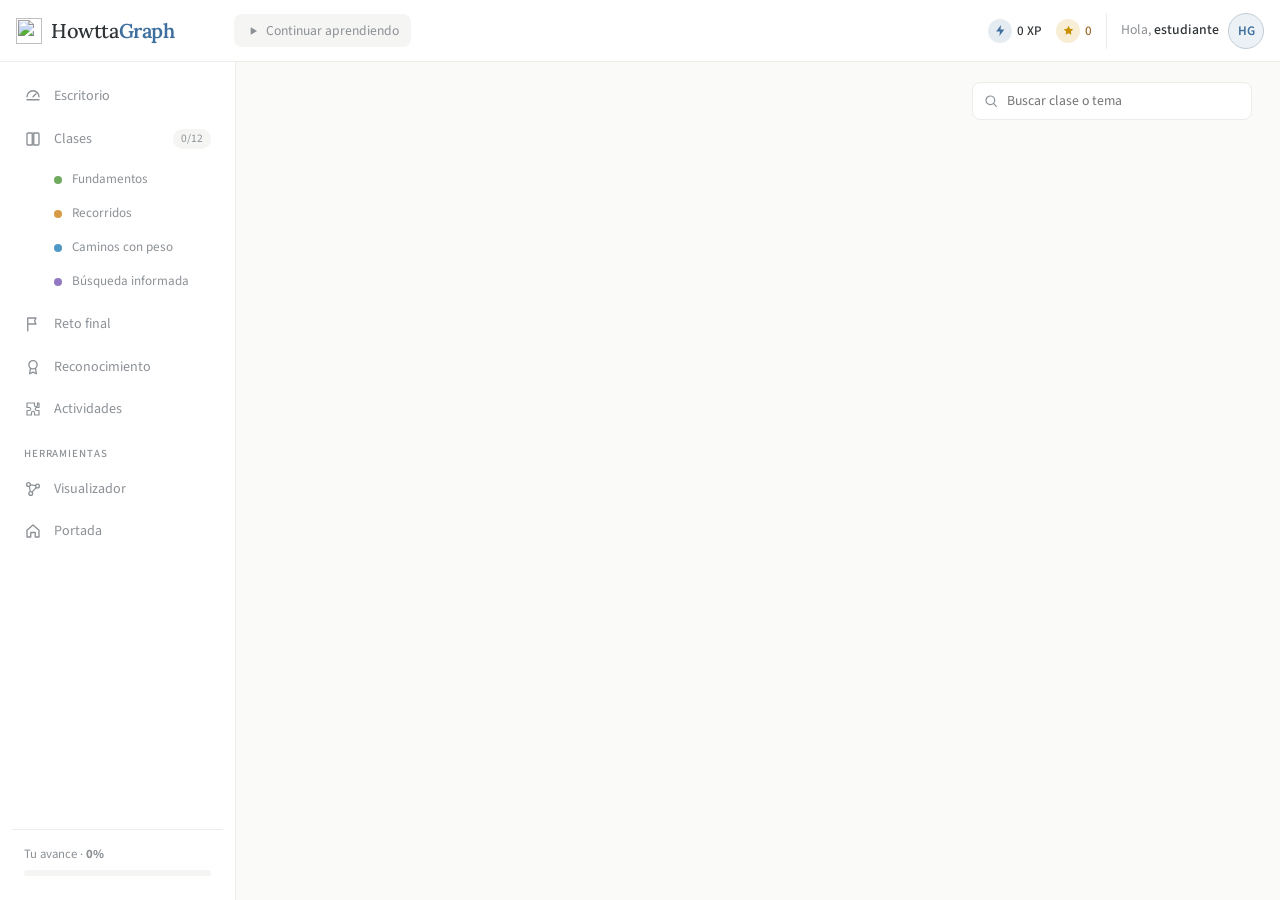
==== aprender.html @ ceb48042 "Estructura base de aprendizaje" ====
<!doctype html>
<html lang="es">
<head>
<meta charset="utf-8">
<script src="splash.js"></script>
<link rel="icon" href="logo-claro.svg" type="image/svg+xml">
<meta name="viewport" content="width=device-width, initial-scale=1, viewport-fit=cover">
<title>Aprender · HowttaGraph</title>
<meta name="description" content="Ruta de aprendizaje de HowttaGraph: 12 clases en 4 niveles, de qué es un grafo hasta A*, con preguntas en cada clase.">
<link rel="preconnect" href="https://fonts.googleapis.com">
<link rel="preconnect" href="https://fonts.gstatic.com" crossorigin>
<link rel="stylesheet" href="https://fonts.googleapis.com/css2?family=Lora:wght@400;500;600&family=Source+Sans+3:wght@300;400;600&family=JetBrains+Mono:wght@400;600&display=swap">
<link rel="stylesheet" href="css/base.css">
<link rel="stylesheet" href="css/aprender.css">
</head>
<body>
<div class="app">
  <!-- barra superior -->
  <header class="appbar">
    <button class="nav-toggle" id="navToggle" type="button" aria-label="Abrir menú" aria-controls="sidebar" aria-expanded="false"><svg viewBox="0 0 24 24"><path d="M4 7h16M4 12h16M4 17h16" fill="none" stroke="currentColor" stroke-width="2" stroke-linecap="round"/></svg></button>
    <a class="brand" href="index.html"><img class="brand-logo" src="logo-claro.svg" alt="" aria-hidden="true"><span>Howtta<b>Graph</b></span></a>
    <a class="quick" id="quick" href="aprender.html#ruta"><svg viewBox="0 0 24 24"><path d="M8 5.5v13l11-6.5z" fill="currentColor"/></svg><span>Continuar aprendiendo</span></a>
    <div class="appbar-right">
      <span class="hud-pill xp" title="Experiencia"><i><svg viewBox="0 0 24 24"><path d="M13 2L4 14h7l-1 8 9-12h-7z" fill="currentColor"/></svg></i><span id="shXp">0 XP</span></span>
      <span class="hud-pill st" title="Estrellas"><i><svg viewBox="0 0 24 24"><path d="M12 3.2l2.7 5.6 6.1.8-4.5 4.2 1.1 6.1L12 17l-5.4 2.9 1.1-6.1-4.5-4.2 6.1-.8z" fill="currentColor"/></svg></i><span id="shStars">0</span></span>
      <a class="user" href="aprender.html#perfil" title="Mi perfil"><span class="user-name">Hola, <b id="shName">estudiante</b></span><span class="avatar" id="shAvatar" aria-hidden="true">HG</span></a>
    </div>
  </header>

  <!-- menú lateral -->
  <nav class="sidebar" id="sidebar" aria-label="Menú principal">
    <a class="nav-item" href="aprender.html#ruta" data-nav="ruta"><svg viewBox="0 0 24 24"><path d="M4 13a8 8 0 1 1 16 0" fill="none" stroke="currentColor" stroke-width="1.8" stroke-linecap="round"/><path d="M12 13l4-4" stroke="currentColor" stroke-width="1.8" stroke-linecap="round"/><path d="M4 17h16" stroke="currentColor" stroke-width="1.8" stroke-linecap="round"/></svg>Escritorio</a>
    <a class="nav-item" href="aprender.html#clases" data-nav="clases"><svg viewBox="0 0 24 24"><path d="M4 5.5A1.5 1.5 0 0 1 5.5 4H11v16H5.5A1.5 1.5 0 0 1 4 18.5zM13 4h5.5A1.5 1.5 0 0 1 20 5.5v13a1.5 1.5 0 0 1-1.5 1.5H13z" fill="none" stroke="currentColor" stroke-width="1.8" stroke-linejoin="round"/></svg>Clases<span class="count" id="shCount">0/12</span></a>
    <div class="nav-sub">
      <a href="aprender.html#nivel-1" data-nav="nivel-1"><i style="background:var(--lv1)"></i>Fundamentos</a>
      <a href="aprender.html#nivel-2" data-nav="nivel-2"><i style="background:var(--lv2)"></i>Recorridos</a>
      <a href="aprender.html#nivel-3" data-nav="nivel-3"><i style="background:var(--lv3)"></i>Caminos con peso</a>
      <a href="aprender.html#nivel-4" data-nav="nivel-4"><i style="background:var(--lv4)"></i>Búsqueda informada</a>
    </div>
    <a class="nav-item" href="aprender.html#reto" data-nav="reto"><svg viewBox="0 0 24 24"><path d="M5 21V4M5 4h11l-2 4 2 4H5" fill="none" stroke="currentColor" stroke-width="1.8" stroke-linecap="round" stroke-linejoin="round"/></svg>Reto final</a>
    <a class="nav-item" href="aprender.html#reconocimiento" data-nav="reconocimiento"><svg viewBox="0 0 24 24"><circle cx="12" cy="9" r="5.5" fill="none" stroke="currentColor" stroke-width="1.8"/><path d="M8.8 13.5L7.5 21l4.5-2.3 4.5 2.3-1.3-7.5" fill="none" stroke="currentColor" stroke-width="1.8" stroke-linejoin="round"/></svg>Reconocimiento</a>
    <a class="nav-item" href="aprender.html#actividades" data-nav="actividades"><svg viewBox="0 0 24 24"><path d="M10 4h4v3a2 2 0 1 0 4 0V4h2v6h-3a2 2 0 1 0 0 4h3v6h-6v-3a2 2 0 1 0-4 0v3H4v-6h3a2 2 0 1 0 0-4H4V4z" fill="none" stroke="currentColor" stroke-width="1.6" stroke-linejoin="round"/></svg>Actividades</a>
    <span class="nav-label">Herramientas</span>
    <a class="nav-item" href="grafos.html" data-nav="visualizador"><svg viewBox="0 0 24 24"><circle cx="6" cy="6" r="2.5" fill="none" stroke="currentColor" stroke-width="1.8"/><circle cx="18" cy="8" r="2.5" fill="none" stroke="currentColor" stroke-width="1.8"/><circle cx="9" cy="18" r="2.5" fill="none" stroke="currentColor" stroke-width="1.8"/><path d="M8.4 6.4l7.2 1.2M7 8.3l1.4 7.3M16.4 10l-5.6 6.2" stroke="currentColor" stroke-width="1.6"/></svg>Visualizador</a>
    <a class="nav-item" href="index.html"><svg viewBox="0 0 24 24"><path d="M4 11l8-7 8 7v9h-5v-6H9v6H4z" fill="none" stroke="currentColor" stroke-width="1.8" stroke-linejoin="round"/></svg>Portada</a>
    <div class="side-progress"><span>Tu avance · <b id="shPct">0%</b></span><span class="bar"><i id="shBar" style="width:0%"></i></span></div>
  </nav>
  <div class="backdrop" id="backdrop"></div>

  <!-- área de trabajo: aprender.js dibuja aquí la vista según el #hash -->
  <main class="workspace">
    <div class="subbar">
      <nav class="crumbs" id="crumbs" aria-label="Ubicación"></nav>
      <div class="search" role="search">
        <svg viewBox="0 0 24 24" aria-hidden="true"><circle cx="11" cy="11" r="6.5" fill="none" stroke="currentColor" stroke-width="1.8"/><path d="M16 16l4 4" stroke="currentColor" stroke-width="1.8" stroke-linecap="round"/></svg>
        <input id="buscar" type="search" placeholder="Buscar clase o tema" autocomplete="off" aria-label="Buscar clase o tema">
        <div class="search-results" id="searchResults" hidden></div>
      </div>
    </div>
    <div id="view"></div>
  </main>
</div>

<!-- shell.js: barra y menú · curso.js: contenido · actividades.js: prácticas · aprender.js: la app -->
<script src="js/shell.js"></script>
<script src="js/curso.js"></script>
<script src="js/actividades.js"></script>
<script src="js/aprender.js"></script>
</body>
</html>
---- css/base.css ----
/* HowttaGraph · equipo LEARN&TUDY
 * base.css — colores (tema claro y oscuro), tipografía, estructura de la app (barra superior + menú lateral)
 * y estilos compartidos por todas las páginas.
 * Estilo: clásico y minimalista, siempre en tema claro. Fondo casi blanco, paneles con borde fino y sin sombras,
 * títulos en serif (Lora), texto en Source Sans 3 y un color suave por nivel: verde, ámbar, azul y lavanda. */
:root{
  --paper:#FAFAF9; --panel:#FFFFFF; --panel2:#F5F5F3; --ink:#2F3437; --muted:#8C9196; --rule:#ECECE9; --grid:#F1F1EE;
  --accent:#3D6E9E; --accent-ink:#FFFFFF;
  --lv1:#6FAA5E; --lv2:#D99A45; --lv3:#4F97C4; --lv4:#9178C2;
  --ok:#5E9E4E; --bad:#C9584F; --gold:#D9A82E;
  --st-front:#E8B04F; --st-closed:#5A9E92; --st-cur:#D9674D; --st-path:#C2557A; --st-idle:#FFFFFF; --st-seen:#DCEBE7;
  --goal:#8466B8; --edge:#C9CDD1; --tree:#7E8C99; --code-bg:#2D3137; --code-fg:#E6E8EA; --code-kw:#9DBCE0; --code-cm:#8F969E; --code-hl:#3B4450;
  --shadow:none;
  --f-display:"Lora", Georgia, "Times New Roman", serif;
  --f-body:"Source Sans 3", "Segoe UI", system-ui, sans-serif;
  --f-mono:"JetBrains Mono", ui-monospace, "SFMono-Regular", Menlo, monospace;
  color-scheme:light;
}
/* Diseño de un solo tema: siempre claro, por decisión de estilo (no cambia con el modo oscuro del sistema). */

html,body{margin:0}
*{box-sizing:border-box}
[hidden]{display:none!important}
img{max-width:100%}
body{background:var(--paper);color:var(--ink);font-family:var(--f-body);font-size:15.5px;line-height:1.6;-webkit-font-smoothing:antialiased}
h1,h2,h3{font-family:var(--f-display);text-wrap:balance;margin:0;line-height:1.25;font-weight:500}
h1{font-size:clamp(1.6rem,3vw,2.1rem);letter-spacing:-.015em}
h2{font-size:1.25rem}
h3{font-size:1.02rem}
p{margin:0}
.eyebrow{font-family:var(--f-body);font-weight:600;font-size:.7rem;letter-spacing:.1em;text-transform:uppercase;color:var(--muted)}
a:focus-visible,button:focus-visible,input:focus-visible,summary:focus-visible{outline:2px solid var(--accent);outline-offset:2px;border-radius:6px}
.wrap{max-width:1280px;margin:0 auto;padding-left:max(16px,env(safe-area-inset-left,0px));padding-right:max(16px,env(safe-area-inset-right,0px));padding-block:24px 64px}
header.top{display:grid;gap:8px;margin-bottom:20px}
header.top .lede{max-width:68ch;color:var(--muted)}
header.top h1 span{color:var(--accent)}

/* ---------- marca ---------- */
.brand{display:inline-flex;align-items:center;gap:9px;font:500 1.25rem var(--f-display);color:var(--ink);text-decoration:none;letter-spacing:-.02em}
.brand b{font-weight:600;color:var(--accent)}
.brand-logo{width:26px;height:26px;flex:none}
.brand-mark{width:20px;height:20px;border-radius:50%;position:relative;border:3px solid var(--lv1);flex:none}
.brand-mark::after{content:"";position:absolute;width:9px;height:9px;border-radius:50%;background:var(--lv4);right:-9px;bottom:-8px;box-shadow:0 0 0 2px var(--panel)}

/* ---------- barra superior de la portada ---------- */
.topbar{display:flex;justify-content:space-between;align-items:center;gap:12px 20px;flex-wrap:wrap;margin-bottom:32px;padding-bottom:14px;border-bottom:1px solid var(--rule)}
.topnav{display:flex;flex-wrap:wrap;gap:2px 4px}
.topnav a{color:var(--muted);text-decoration:none;font-weight:500;font-size:.9rem;padding:6px 10px;border-radius:8px}
.topnav a:hover{color:var(--ink);background:var(--panel2)}

/* =====================================================================
   ESTRUCTURA DE LA APP: barra superior + menú lateral + área de trabajo
   ===================================================================== */
.app{display:grid;grid-template-columns:236px minmax(0,1fr);grid-template-rows:auto 1fr;min-height:100vh}
.appbar{grid-column:1/-1;position:sticky;top:env(safe-area-inset-top,0px);z-index:30;display:flex;align-items:center;gap:14px;height:62px;
  background:var(--panel);border-bottom:1px solid var(--rule);
  padding-left:max(16px,env(safe-area-inset-left,0px));padding-right:max(16px,env(safe-area-inset-right,0px))}
body::before{content:"";position:fixed;inset:0 0 auto;height:env(safe-area-inset-top,0px);z-index:40;background:var(--panel)}
.appbar .brand{width:204px}
.nav-toggle{display:none;width:38px;height:38px;border-radius:10px;border:1px solid var(--rule);background:var(--panel);color:var(--ink);cursor:pointer;place-items:center}
.nav-toggle svg{width:18px;height:18px}
.quick{display:inline-flex;align-items:center;gap:6px;font:400 .85rem var(--f-body);color:var(--muted);text-decoration:none;padding:7px 12px;border-radius:8px;background:var(--panel2);white-space:nowrap}
.quick:hover{color:var(--ink)}
.quick svg{width:14px;height:14px}
.appbar-right{margin-left:auto;display:flex;align-items:center;gap:14px}
.hud-pill{display:inline-flex;align-items:center;gap:5px;font:500 .82rem var(--f-body);color:var(--ink);white-space:nowrap}
.hud-pill i{display:grid;place-items:center;width:24px;height:24px;border-radius:50%}
.hud-pill i svg{width:13px;height:13px}
.hud-pill.xp i{background:color-mix(in srgb,var(--accent) 14%,transparent);color:var(--accent)}
.hud-pill.st i{background:color-mix(in srgb,var(--gold) 20%,transparent);color:#C98F00}
.user{display:flex;align-items:center;gap:9px;padding-left:14px;border-left:1px solid var(--rule);text-decoration:none}
.user:hover .user-name b{color:var(--accent)}
.avatar{width:36px;height:36px;border-radius:50%;display:grid;place-items:center;font:600 .82rem var(--f-body);color:var(--accent);background:color-mix(in srgb,var(--accent) 10%,var(--panel));border:1px solid color-mix(in srgb,var(--accent) 25%,var(--rule))}
.user-name{font-size:.86rem;color:var(--muted);white-space:nowrap}
.user-name b{color:var(--ink);font-weight:500}

.sidebar{position:sticky;top:calc(env(safe-area-inset-top,0px) + 62px);align-self:start;height:calc(100vh - 62px);overflow-y:auto;
  background:var(--panel);border-right:1px solid var(--rule);padding:14px 12px 20px;padding-left:max(12px,env(safe-area-inset-left,0px));display:flex;flex-direction:column;gap:2px}
.nav-label{font:500 .68rem var(--f-body);letter-spacing:.08em;text-transform:uppercase;color:var(--muted);padding:14px 12px 6px}
.nav-item{display:flex;align-items:center;gap:12px;padding:9px 12px;border-radius:10px;color:var(--muted);text-decoration:none;font-size:.88rem}
.nav-item svg{width:18px;height:18px;flex:none}
.nav-item:hover{color:var(--ink);background:var(--panel2)}
.nav-item.active{color:var(--ink);background:var(--panel2);font-weight:600;box-shadow:inset 3px 0 0 var(--accent)}
.nav-item .count{margin-left:auto;font-size:.72rem;color:var(--muted);background:var(--panel2);padding:1px 8px;border-radius:99px}
.nav-sub{display:grid;gap:1px;padding:2px 0 4px 30px}
.nav-sub a{display:flex;align-items:center;gap:10px;padding:6px 12px;border-radius:8px;color:var(--muted);text-decoration:none;font-size:.82rem}
.nav-sub a:hover{color:var(--ink);background:var(--panel2)}
.nav-sub a.active{color:var(--ink);font-weight:500}
.nav-sub i{width:8px;height:8px;border-radius:50%;flex:none}
.side-progress{margin-top:auto;padding:14px 12px 4px;border-top:1px solid var(--rule);display:grid;gap:6px;font-size:.8rem;color:var(--muted)}
.side-progress .bar{height:6px;border-radius:99px;background:var(--panel2);overflow:hidden}
.side-progress .bar i{display:block;height:100%;background:var(--lv1);border-radius:99px}

.workspace{min-width:0;padding-block:20px 56px;padding-left:max(16px,2.2vw);padding-right:max(16px,2.2vw,env(safe-area-inset-right,0px))}
.subbar{display:flex;flex-wrap:wrap;align-items:center;justify-content:space-between;gap:10px 16px;margin-bottom:18px}
.crumbs{display:flex;flex-wrap:wrap;gap:4px 8px;align-items:center;font-size:.86rem;color:var(--muted)}
.crumbs a{color:var(--muted);text-decoration:none}
.crumbs a:hover{color:var(--accent)}
.crumbs b{color:var(--ink);font-weight:500}
.backdrop{display:none}

@media (max-width:900px){
  .app{grid-template-columns:minmax(0,1fr)}
  .nav-toggle{display:grid}
  .appbar .brand{width:auto}
  .quick,.user-name{display:none}
  .sidebar{position:fixed;top:calc(env(safe-area-inset-top,0px) + 62px);left:0;bottom:0;height:auto;align-self:stretch;width:260px;z-index:25;transform:translateX(-100%);transition:transform .2s;box-shadow:var(--shadow)}
  body.nav-open .sidebar{transform:none}
  body.nav-open .backdrop{display:block;position:fixed;inset:0;z-index:20;background:rgba(15,20,30,.35)}
}
@media (max-width:520px){.hud-pill.st,.user{display:none}}
@media (prefers-reduced-motion:reduce){.sidebar{transition:none}}

/* paneles */
.panel{background:var(--panel);border:1px solid var(--rule);border-radius:10px;min-width:0}
.panel-head{display:flex;flex-wrap:wrap;align-items:center;justify-content:space-between;gap:10px 16px;padding:14px 18px;border-bottom:1px solid var(--rule)}
.panel-head h2{font-size:1.2rem}
.panel-body{padding:18px}

/* el visualizador dentro del área de trabajo no necesita su propio margen */
.workspace .wrap{max-width:none;padding:0}
---- css/aprender.css ----
/* HowttaGraph · aprender.css (estilo clásico y claro) — escritorio (tablero por niveles), clases, evaluaciones, reconocimiento y actividades.
 * Usa los colores, la tipografía y la estructura de la app de base.css. Cada nivel define --lv con .lv1 a .lv4. */

.lv1{--lv:var(--lv1)} .lv2{--lv:var(--lv2)} .lv3{--lv:var(--lv3)} .lv4{--lv:var(--lv4)}
.muted{color:var(--muted)} .small{font-size:.82rem}
svg{flex:none}

/* ---------- botones y controles ---------- */
.btn{display:inline-flex;align-items:center;justify-content:center;gap:8px;background:var(--accent);color:var(--accent-ink);text-decoration:none;font:500 .88rem var(--f-body);padding:9px 18px;border-radius:8px;border:1px solid var(--accent);cursor:pointer;min-height:40px;text-align:center;white-space:nowrap}
.btn svg{width:14px;height:14px}
.btn:hover{filter:brightness(1.06)}
.btn:disabled{opacity:.5;cursor:default}
.btn.ghost{background:var(--panel);color:var(--ink);border-color:var(--rule)}
.btn.ghost:hover{border-color:var(--muted)}
.btn.small{min-height:32px;padding:5px 12px;font-size:.8rem}
.btn.full{width:100%}
.btn.danger{background:var(--bad);border-color:var(--bad);color:#FFFFFF}

.chip{display:inline-flex;align-items:center;gap:6px;width:fit-content;font:500 .74rem var(--f-body);padding:3px 10px;border-radius:99px;color:var(--lv);background:color-mix(in srgb,var(--lv) 12%,transparent);white-space:nowrap}
.chip::before{content:"";width:6px;height:6px;border-radius:50%;background:var(--lv)}

.stars{display:inline-flex;gap:1px;vertical-align:middle}
.stars i{display:inline-flex;width:15px;height:15px;color:var(--rule)}
.stars i.on{color:var(--gold)}
.stars svg{width:100%;height:100%}

.ring .ring-bg{fill:none;stroke:var(--panel2)}
.ring .ring-fg{fill:none;stroke:var(--lv1);stroke-linecap:round;transition:stroke-dashoffset .6s}
.ring text{font:600 22px var(--f-body);fill:var(--ink);text-anchor:middle;dominant-baseline:central}

/* buscador */
.search{position:relative;display:flex;align-items:center;gap:8px;background:var(--panel);border:1px solid var(--rule);border-radius:8px;padding:0 10px;width:min(280px,100%)}
.search svg{width:16px;height:16px;color:var(--muted)}
.search input{border:0;background:transparent;font:400 .86rem var(--f-body);color:var(--ink);padding:8px 0;width:100%;outline:none}
.search:focus-within{border-color:var(--accent)}
.search-results{position:absolute;top:calc(100% + 6px);right:0;width:min(340px,90vw);background:var(--panel);border:1px solid var(--rule);border-radius:10px;box-shadow:var(--shadow);padding:6px;z-index:15;display:grid;gap:2px}
.sr{display:flex;gap:10px;align-items:center;padding:8px 10px;border-radius:8px;color:var(--ink);text-decoration:none}
.sr:hover{background:var(--panel2)}
.sr i{width:8px;height:8px;border-radius:50%;background:var(--lv);flex:none}
.sr span{display:grid}
.sr b{font-weight:500;font-size:.88rem}
.sr small{color:var(--muted);font-size:.76rem}
.sr-empty{padding:10px;color:var(--muted);font-size:.85rem}

/* ---------- escritorio ---------- */
.stats{display:grid;grid-template-columns:repeat(4,minmax(0,1fr));gap:14px;margin-bottom:18px}
@media (max-width:1100px){.stats{grid-template-columns:repeat(2,minmax(0,1fr))}}
@media (max-width:460px){.stats{grid-template-columns:minmax(0,1fr)}}
.stat{display:flex;align-items:center;gap:14px;padding:14px 16px}
.stat > div{display:grid;min-width:0}
.stat b{font:500 1.15rem var(--f-display);white-space:nowrap}
.stat-ico{width:46px;height:46px;border-radius:12px;display:grid;place-items:center}
.stat-ico svg{width:20px;height:20px}
.stat-ico.xp{color:var(--accent);background:color-mix(in srgb,var(--accent) 12%,transparent)}
.stat-ico.st{color:#C98F00;background:color-mix(in srgb,var(--gold) 18%,transparent)}
.stat-ico.ac{color:var(--lv1);background:color-mix(in srgb,var(--lv1) 14%,transparent)}
.stat .ring{width:46px;height:46px}
.stat .ring text{font-size:24px}

.panel-head .muted.small{flex:1 1 0}
.panel-head h2{flex:0 1 auto;text-align:center}
.view-switch{flex:1 1 0;display:flex;justify-content:flex-end;gap:4px}
.view-switch a{display:inline-flex;align-items:center;gap:6px;padding:6px 10px;border-radius:8px;color:var(--muted);text-decoration:none;font-size:.8rem;border:1px solid transparent}
.view-switch a svg{width:16px;height:16px}
.view-switch a.on{color:var(--ink);border-color:var(--rule);background:var(--panel2)}
@media (max-width:640px){.panel-head .muted.small{flex-basis:100%}.panel-head h2{text-align:left}.view-switch span{display:none}}

.board{display:grid;grid-template-columns:repeat(4,minmax(240px,1fr));gap:16px;padding:18px;overflow-x:auto;background:var(--panel);border-radius:0 0 10px 10px}
.col{display:flex;flex-direction:column;gap:10px;min-width:0}
.col-head{display:flex;justify-content:space-between;align-items:center;gap:8px;background:color-mix(in srgb,var(--lv) 9%,var(--panel));color:var(--ink);font:600 .86rem var(--f-body);padding:9px 12px;border-radius:6px;border-top:3px solid var(--lv)}
.col-count{font-size:.74rem;color:var(--lv);background:var(--panel);padding:1px 8px;border-radius:99px;font-weight:600}
.col-desc{font-size:.76rem;color:var(--muted);line-height:1.45;padding:0 2px}
.cards{display:grid;gap:10px}
.kcard{display:flex;gap:12px;align-items:flex-start;background:var(--panel);border:1px solid var(--rule);border-radius:8px;padding:12px;color:var(--ink);text-decoration:none;box-shadow:var(--shadow);transition:border-color .15s,transform .15s}
a.kcard:hover{border-color:var(--lv)}
.kc-ico{flex:none;width:34px;height:34px;border-radius:50%;display:grid;place-items:center;font:600 .85rem var(--f-body);color:var(--lv);background:color-mix(in srgb,var(--lv) 13%,transparent)}
.kc-ico svg{width:16px;height:16px}
.kcard.done .kc-ico{background:color-mix(in srgb,var(--lv) 16%,transparent);color:var(--lv)}
.kcard.next .kc-ico{background:var(--lv);color:#FFFFFF}
.kcard.next{border-color:var(--lv)}
.kcard.locked{opacity:.62;box-shadow:none;background:transparent;border-style:dashed}
.kcard.locked .kc-ico{color:var(--muted);background:var(--panel2)}
.kc-main{display:grid;gap:4px;min-width:0}
.kc-main b{font-weight:600;font-size:.92rem;line-height:1.35}
.kc-meta{display:flex;flex-wrap:wrap;gap:4px 12px;color:var(--muted);font-size:.74rem}
.kc-meta span{display:inline-flex;align-items:center;gap:4px}
.kc-meta svg{width:13px;height:13px}
.kc-state{font:500 .72rem var(--f-body);width:fit-content;padding:1px 8px;border-radius:99px;background:var(--panel2);color:var(--muted)}
.kc-state.next{background:color-mix(in srgb,var(--lv) 14%,transparent);color:var(--lv);font-weight:600}
.kc-state.open{color:var(--lv);background:color-mix(in srgb,var(--lv) 12%,transparent)}

.after{display:grid;grid-template-columns:repeat(3,minmax(0,1fr));gap:14px;margin-top:18px}
@media (max-width:900px){.after{grid-template-columns:minmax(0,1fr)}}
.after-card,.next-step{display:flex;gap:14px;align-items:center;padding:16px;background:var(--panel);border:1px solid var(--rule);border-radius:12px;box-shadow:var(--shadow);color:var(--ink);text-decoration:none}
.after-card > span:last-child,.next-step > span:last-child{display:grid;gap:1px;min-width:0}
.after-card b,.next-step b{font:500 1rem var(--f-display)}
.after-card small,.next-step small{color:var(--muted);font-size:.78rem}
a.after-card:hover{border-color:var(--accent)}
.after-card.locked{opacity:.6;pointer-events:none;box-shadow:none;border-style:dashed}
.ac-ico{flex:none;width:44px;height:44px;border-radius:12px;display:grid;place-items:center;color:var(--lv);background:color-mix(in srgb,var(--lv) 13%,transparent)}
.ac-ico svg{width:20px;height:20px}
.settings{margin-top:22px;display:flex;flex-wrap:wrap;gap:12px 24px;align-items:center;justify-content:space-between;font-size:.84rem}
.switch{display:flex;gap:9px;align-items:center;cursor:pointer;color:var(--muted)}
.switch input{width:16px;height:16px;accent-color:var(--accent)}
.confirm{display:inline-flex;flex-wrap:wrap;gap:8px;align-items:center;font-weight:500}

/* ---------- lista de clases ---------- */
.list-desc{padding:12px 18px 0;color:var(--muted);font-size:.88rem}
.tbl-scroll{overflow-x:auto}
table.list{width:100%;border-collapse:collapse;font-size:.86rem;min-width:720px}
.list th{text-align:left;font:500 .72rem var(--f-body);letter-spacing:.05em;text-transform:uppercase;color:var(--muted);padding:12px 14px;border-bottom:1px solid var(--rule)}
.list td{padding:12px 14px;border-bottom:1px solid var(--rule);vertical-align:middle}
.list tr:last-child td{border-bottom:0}
.list td b{font-weight:500;display:block}
.list td small{color:var(--muted);font-size:.78rem}
.list td.num{color:var(--muted);width:40px}
.list tr.locked td{color:var(--muted)}
.list tr:hover td{background:var(--panel2)}
.list .kc-state.next{background:var(--accent)}
.lock-ico{display:inline-flex;width:18px;height:18px;color:var(--muted)}

/* ---------- clase ---------- */
.lesson-grid{display:grid;grid-template-columns:minmax(0,1fr) 280px;gap:18px;align-items:start}
@media (max-width:1100px){.lesson-grid{grid-template-columns:minmax(0,1fr)}}
.lesson{padding:clamp(18px,3vw,34px);display:grid;gap:22px}
.lesson-head{display:grid;gap:10px;padding-bottom:18px;border-bottom:1px solid var(--rule)}
.meta{display:flex;flex-wrap:wrap;gap:6px 18px;align-items:center;color:var(--muted);font-size:.84rem}
.meta > span{display:inline-flex;align-items:center;gap:6px}
.meta svg{width:15px;height:15px}
.tabs{display:flex;flex-wrap:wrap;gap:6px;margin-top:4px}
.tabs a{font-size:.8rem;color:var(--muted);text-decoration:none;padding:5px 12px;border-radius:99px;background:var(--panel2)}
.tabs a:hover{color:var(--lv);background:color-mix(in srgb,var(--lv) 12%,transparent)}
.lesson-body{display:grid;gap:16px;max-width:760px}
.lesson-body > p,.lesson-body > .blist{font-size:1.04rem;line-height:1.8;color:color-mix(in srgb,var(--ink) 90%,var(--muted))}
.lesson-body b{font-weight:600;color:var(--ink)}
.lesson-body h2.sec{font-size:1.3rem;margin-top:12px;display:flex;align-items:center;gap:10px;scroll-margin-top:84px}
.lesson-body h2.sec::before{content:"";width:4px;height:18px;border-radius:2px;background:var(--lv)}
.lesson-body h2.sec:first-child{margin-top:0}
.lesson-body code,.qq code,.fb code,.review code{font-family:var(--f-mono);font-size:.85em;background:var(--panel2);padding:1px 6px;border-radius:5px}
.key{display:grid;grid-template-columns:auto minmax(0,1fr);gap:12px;padding:14px 16px;border-radius:8px;background:color-mix(in srgb,var(--gold) 6%,var(--panel));border-left:3px solid var(--gold)}
.key-ico{width:32px;height:32px;border-radius:8px;display:grid;place-items:center;background:color-mix(in srgb,var(--gold) 25%,transparent);color:#9A6E00}
.key-ico svg{width:18px;height:18px}
.key p{line-height:1.7;margin-top:2px;font-size:.92rem}
.blist{margin:0;padding-left:1.2em;display:grid;gap:6px}
.blist li::marker{color:var(--lv)}
.lcode{border-radius:8px;overflow:hidden;background:var(--panel2);color:var(--ink);border:1px solid var(--rule)}
.lcode-bar{display:flex;justify-content:space-between;align-items:center;padding:6px 8px 6px 14px;border-bottom:1px solid var(--rule);font:600 .74rem var(--f-body);color:var(--muted)}
.lcode-bar span{display:inline-flex;align-items:center;gap:6px}
.lcode-bar svg{width:14px;height:14px}
.copy{font:600 .74rem var(--f-body);color:var(--muted);background:var(--panel);border:1px solid var(--rule);border-radius:6px;padding:3px 10px;cursor:pointer}
.copy:hover{color:var(--ink)}
.lcode pre{margin:0;padding:14px 16px;overflow-x:auto;font:400 13px/1.7 var(--f-mono)}
.lcode code{background:none!important;padding:0!important;font-size:1em!important}
.kw{color:#3D6E9E;font-weight:600} .st{color:#A0662A} .cm{color:var(--muted);font-style:italic}
.lfig{margin:0;display:grid;gap:8px;justify-items:center;padding:16px;background:var(--panel2);border-radius:10px}
.lfig figcaption{font-size:.82rem;color:var(--muted);text-align:center;max-width:56ch}
.lfig.small{background:transparent;padding:0}
.mfig{width:100%;max-width:440px;height:auto;display:block;overflow:visible}
.mf-e{stroke:var(--edge);stroke-width:2.5}
.mf-e.path{stroke:var(--st-path);stroke-width:5}
.mf-e.opt{stroke:var(--ok);stroke-width:4;stroke-dasharray:8 6}
.mf-arrow{fill:var(--edge)}
.mf-w rect{fill:var(--panel);stroke:var(--rule)}
.mf-w text{font:500 12px var(--f-body);fill:var(--ink);text-anchor:middle;dominant-baseline:central}
.mf-n circle{fill:var(--panel);stroke:var(--ink);stroke-width:1.8}
.mf-n text{font:600 14px var(--f-body);fill:var(--ink);text-anchor:middle;dominant-baseline:central}
.mf-n.front circle{fill:var(--st-front)}
.mf-n.closed circle{fill:var(--st-closed)} .mf-n.cur circle{fill:var(--bad)} .mf-n.path circle{fill:var(--st-path)}
.mf-n.closed text,.mf-n.cur text,.mf-n.path text{fill:#FFFFFF}
.mf-n text.mf-tag{font:500 11px var(--f-body);fill:var(--muted)}
.mfig.clickable .mf-n{cursor:pointer}
.mfig.clickable .mf-n:hover circle{stroke:var(--accent);stroke-width:3}
.tbl-wrap{overflow-x:auto;border:1px solid var(--rule);border-radius:10px}
.ltable{border-collapse:collapse;width:100%;font-size:.86rem}
.ltable th,.ltable td{padding:9px 14px;text-align:left;border-bottom:1px solid var(--rule)}
.ltable tr:last-child td{border-bottom:0}
.ltable th{font:500 .72rem var(--f-body);letter-spacing:.05em;text-transform:uppercase;color:var(--muted);background:var(--panel2)}
.ltable td:first-child{font-weight:500}
.try{display:grid;grid-template-columns:auto minmax(0,1fr) auto;align-items:center;gap:14px;padding:14px 16px;border-radius:10px;text-decoration:none;color:var(--ink);border:1px solid color-mix(in srgb,var(--lv) 35%,var(--rule));background:color-mix(in srgb,var(--lv) 6%,var(--panel))}
.try > span:nth-child(2){display:grid;gap:1px}
.try b{font-weight:500;font-size:.9rem}
.try-ico{width:38px;height:38px;border-radius:10px;display:grid;place-items:center;background:color-mix(in srgb,var(--lv) 15%,transparent);color:var(--lv)}
.try-ico svg{width:16px;height:16px}
.try-go{font:500 .85rem var(--f-body);color:var(--lv)}

.recap{display:grid;gap:10px;padding:18px;border-radius:10px;background:var(--panel2);scroll-margin-top:84px}
.recap ul,.goals{margin:0;padding:0;list-style:none;display:grid;gap:8px}
.recap ul{grid-template-columns:repeat(auto-fill,minmax(220px,1fr))}
.recap li,.goals li{display:flex;gap:8px;align-items:flex-start;font-size:.88rem}
.recap li svg,.goals li svg{width:16px;height:16px;color:var(--lv);margin-top:3px}
.pager{display:grid;grid-template-columns:1fr 1fr;gap:12px}
.pg{display:grid;gap:1px;padding:12px 14px;border-radius:10px;border:1px solid var(--rule);text-decoration:none;color:var(--ink)}
.pg b{font-weight:500;font-size:.9rem}
a.pg:hover{border-color:var(--accent)}
.pg.next{text-align:right}
.pg.locked{color:var(--muted);border-style:dashed}
@media (max-width:560px){.pager{grid-template-columns:1fr}.pg.next{text-align:left}}

.side{display:grid;gap:14px;position:sticky;top:84px}
@media (max-width:1100px){.side{position:static;grid-template-columns:repeat(auto-fit,minmax(240px,1fr))}}
.side-card{padding:16px;display:grid;gap:10px;align-content:start}
.mini{list-style:none;margin:0;padding:0;display:grid;gap:2px}
.mini-i{display:flex;gap:10px;align-items:center;padding:7px 8px;border-radius:8px;font-size:.84rem;color:var(--ink);text-decoration:none}
a.mini-i:hover{background:var(--panel2)}
.mini-i i{flex:none;width:24px;height:24px;border-radius:50%;display:grid;place-items:center;font:500 .72rem var(--f-body);font-style:normal;color:var(--lv);background:color-mix(in srgb,var(--lv) 12%,transparent)}
.mini-i i svg{width:12px;height:12px}
.mini-i.done i{background:color-mix(in srgb,var(--lv) 16%,transparent);color:var(--lv)}
.mini-i.cur{background:color-mix(in srgb,var(--lv) 10%,transparent);font-weight:500}
.mini-i.locked{color:var(--muted)}
.mini-i.locked svg{width:16px;height:16px;margin:0 4px}

/* ---------- evaluación ---------- */
.quiz{scroll-margin-top:84px}
.quiz-start,.qcard,.result{border:1px solid var(--rule);border-radius:12px;padding:clamp(16px,3vw,24px)}
.quiz-start{display:flex;flex-wrap:wrap;align-items:center;gap:16px;background:var(--panel2)}
.quiz-start > div{display:grid;gap:4px;flex:1 1 300px}
.quiz-start p{color:var(--muted);font-size:.88rem}
.qs-ico{width:46px;height:46px;border-radius:12px;display:grid;place-items:center;background:color-mix(in srgb,var(--accent) 12%,transparent);color:var(--accent)}
.qs-ico.lv2{background:color-mix(in srgb,var(--lv2) 15%,transparent);color:var(--lv2)}
.qs-ico svg{width:22px;height:22px}
.qcard{display:grid;gap:14px;background:var(--panel)}
.qtop{display:flex;justify-content:space-between;align-items:center;gap:12px;flex-wrap:wrap}
.qscore{font:500 .8rem var(--f-body);color:var(--ok)}
.qbar,.timer{height:5px;border-radius:99px;background:var(--panel2);overflow:hidden}
.qbar i,.timer i{display:block;height:100%;width:100%;background:var(--accent);border-radius:99px;transition:width .3s}
.timer{margin-bottom:16px}
.timer i{background:var(--lv2);transition:width .2s linear}
.qq{font:500 1.18rem var(--f-display);line-height:1.5;max-width:62ch}
.opts{display:grid;gap:8px}
.opt{display:flex;gap:12px;align-items:center;text-align:left;font:400 .9rem var(--f-body);color:var(--ink);background:var(--panel);border:1px solid var(--rule);border-radius:8px;padding:10px 14px;cursor:pointer;min-height:48px}
.opt:hover:not(:disabled){border-color:var(--accent);background:color-mix(in srgb,var(--accent) 4%,var(--panel))}
.ok-l{flex:none;width:26px;height:26px;border-radius:6px;display:grid;place-items:center;font:500 .78rem var(--f-body);background:var(--panel2);color:var(--muted)}
.opt:disabled{cursor:default}
.opt.right{border-color:var(--ok);background:color-mix(in srgb,var(--ok) 9%,var(--panel))}
.opt.right .ok-l{background:var(--ok);color:#FFFFFF}
.opt.wrong{border-color:var(--bad);background:color-mix(in srgb,var(--bad) 8%,var(--panel))}
.opt.wrong .ok-l{background:var(--bad);color:#FFFFFF}
.opt:disabled:not(.right):not(.wrong){opacity:.5}
.fb{display:flex;flex-wrap:wrap;gap:12px 20px;justify-content:space-between;align-items:center;padding:14px 16px;border-radius:8px}
.fb > div{display:grid;gap:3px;flex:1 1 280px}
.fb.ok{background:color-mix(in srgb,var(--ok) 9%,var(--panel))}
.fb.no{background:color-mix(in srgb,var(--bad) 8%,var(--panel))}
.fb b{font-weight:500}
.fb p{font-size:.88rem;color:var(--muted)}
.qhint{font-size:.76rem;color:var(--muted)}
@media (hover:none){.qhint{display:none}}
.result{display:flex;flex-wrap:wrap;gap:22px;align-items:flex-start;background:var(--panel)}
.result.fail .ring-fg{stroke:var(--bad)}
.res-txt{display:grid;gap:6px;flex:1 1 300px;min-width:0}
.res-txt h2{font-size:1.6rem}
.res-txt > p{color:var(--muted);font-size:.9rem}
.big-stars .stars i{width:24px;height:24px}
.result-btns{display:flex;flex-wrap:wrap;gap:8px;margin-top:6px}
.review{border:1px solid var(--rule);border-radius:8px;padding:10px 12px;font-size:.88rem}
.review summary{cursor:pointer;font-weight:500}
.review ul{margin:10px 0 0;padding:0;list-style:none;display:grid;gap:12px}
.review li{display:grid;gap:2px}
.review li b{font-weight:500}
.review li span{color:var(--ok)}
.review li small{color:var(--muted)}
.to-review{margin:0;padding-left:1.2em;display:grid;gap:4px;font-size:.9rem}
.to-review a{color:var(--accent)}
.narrow{max-width:860px}
.blocked{display:grid;gap:10px;justify-items:start;padding:32px;max-width:620px}
.blocked p{color:var(--muted)}
.lock-big{width:52px;height:52px;border-radius:14px;display:grid;place-items:center;background:var(--panel2);color:var(--muted)}
.lock-big svg{width:26px;height:26px}

/* ---------- reconocimiento ---------- */
.cert-page{display:grid;grid-template-columns:300px minmax(0,1fr);gap:18px;align-items:start}
@media (max-width:1000px){.cert-page{grid-template-columns:minmax(0,1fr)}}
.cert-form{display:grid;gap:10px;padding:20px}
.lbl{font-weight:500;font-size:.84rem;margin-top:6px}
.cert-form input{font:400 .92rem var(--f-body);padding:10px 12px;border-radius:8px;border:1px solid var(--rule);background:var(--panel);color:var(--ink);width:100%}
.cert-form .next-step{margin-top:10px;box-shadow:none}
.cert{aspect-ratio:1.414;max-width:100%;background:#FFFFFF;color:#2F3437;border-radius:12px;box-shadow:var(--shadow);border:1px solid var(--rule);padding:clamp(10px,2vw,20px);container-type:inline-size}
.cert-in{height:100%;border:1.5px solid #ECECE9;border-radius:4px;display:flex;flex-direction:column;align-items:center;text-align:center;padding:4cqw 5cqw 3cqw;position:relative;overflow:hidden}
.cert-in::before{content:"";position:absolute;inset:0 0 auto;height:.8cqw;background:linear-gradient(90deg,#6FAA5E 0 25%,#D99A45 25% 50%,#4F97C4 50% 75%,#9178C2 75%)}
.cert .eyebrow{color:#8C9196;font-size:max(9px,1.3cqw)}
.cert-top{display:flex;justify-content:space-between;align-items:center;width:100%;margin-bottom:auto}
.cert .brand{font-size:max(12px,2.2cqw);color:#2F3437}
.cert .brand b{color:#3D6E9E}
.cert .brand-mark{width:2.2cqw;height:2.2cqw;min-width:14px;min-height:14px;border-color:#6FAA5E;border-width:max(3px,.45cqw)}
.cert .brand-mark::after{background:#9178C2;box-shadow:0 0 0 2px #FFFFFF;width:45%;height:45%;right:-45%;bottom:-40%}
.cert-kind{margin-top:auto;font-size:max(9px,1.45cqw)!important}
.cert-title{font-size:max(18px,4.6cqw);font-weight:500;letter-spacing:-.02em;color:#2F3437;margin-top:.6cqw}
.cert-to{font-size:max(10px,1.7cqw);color:#8C9196;margin-top:2.4cqw}
.cert-name{font-family:var(--f-display);font-size:max(18px,4.2cqw);font-weight:500;color:#3D6E9E;border-bottom:1.5px solid #ECECE9;padding:0 4cqw .8cqw;margin-top:.4cqw;max-width:90%;overflow-wrap:anywhere}
.cert-text{font-size:max(10px,1.8cqw);font-weight:400;color:#4C5257;max-width:72cqw;line-height:1.55;margin-top:1.6cqw}
.cert-foot{display:grid;grid-template-columns:repeat(3,1fr);gap:2cqw;width:100%;margin-top:auto}
.cert-foot div{display:grid;gap:.3cqw}
.cert-foot b{font-weight:600;font-size:max(10px,1.7cqw)}

/* ---------- actividades ---------- */
.act-lock{display:flex;flex-wrap:wrap;gap:12px;align-items:center;margin:16px 18px 0;padding:12px 14px;border-radius:10px;background:var(--panel2);font-size:.88rem;color:var(--muted)}
.act-lock svg{width:20px;height:20px}
.act-lock p{flex:1 1 260px}
.act-grid-list{display:grid;grid-template-columns:repeat(auto-fill,minmax(280px,1fr));gap:14px;padding:18px}
.act-card{display:flex;gap:14px;align-items:flex-start;padding:16px;border:1px solid var(--rule);border-left:3px solid var(--lv);border-radius:10px;color:var(--ink);text-decoration:none;background:var(--panel)}
a.act-card:hover{box-shadow:var(--shadow);border-color:var(--lv)}
.act-card.locked{opacity:.55;border-style:dashed;border-top-style:solid}
.act-txt{display:grid;gap:3px;min-width:0}
.act-txt b{font:500 1.02rem var(--f-display)}
.act-txt small{color:var(--muted);font-size:.82rem;line-height:1.45}
.act-meta{display:flex;flex-wrap:wrap;gap:4px 12px;font-size:.74rem;color:var(--muted);margin-top:4px}
.act-meta .done{display:inline-flex;align-items:center;gap:4px;color:var(--ok)}
.act-meta svg{width:13px;height:13px}
.act-layout{display:grid;grid-template-columns:minmax(0,1fr) 260px;gap:18px;align-items:start}
@media (max-width:1000px){.act-layout{grid-template-columns:minmax(0,1fr)}}
.act-main .panel-head h2{flex:1 1 auto;text-align:left}
.act-main .panel-head > span:last-child{display:none}
.act-instr{color:var(--muted);font-size:.92rem;margin-bottom:12px;max-width:70ch}
.act-instr b{color:var(--ink);font-weight:500}
.act-canvas{background:var(--panel2);border-radius:10px;padding:14px;display:grid;justify-items:center}
.act-canvas .mfig{max-width:620px}
#msg{margin-top:12px;min-height:24px}
.act-warn{color:var(--bad);font-size:.88rem}
.act-result{padding:12px 14px;border-radius:8px;display:grid;gap:2px;margin-bottom:10px}
.act-result.ok{background:color-mix(in srgb,var(--ok) 10%,var(--panel))}
.act-result.fail{background:color-mix(in srgb,var(--lv2) 10%,var(--panel))}
.act-result b{font-weight:500}
.act-result p{font-size:.86rem;color:var(--muted)}
.act-side{padding:16px;display:grid;gap:8px;align-content:start;position:sticky;top:84px}
@media (max-width:1000px){.act-side{position:static}}
.act-side .big{font-size:1.5rem;font-weight:600;line-height:1.1;margin-bottom:6px}
.act-side .big.bad{color:var(--bad)}
.act-side .path-txt{font-size:1rem}
.act-side .btn{width:100%}
.ds-box{display:grid;gap:6px;padding:10px;border-radius:8px;background:var(--panel2)}
.chips{display:flex;flex-wrap:wrap;gap:6px}
.dchip{font:500 .82rem var(--f-body);padding:3px 10px;border-radius:6px;background:var(--st-front);color:#2A1C00}
.dist-table{display:grid;grid-template-columns:repeat(2,minmax(0,1fr));gap:6px;margin-bottom:6px}
.dist-row{display:flex;align-items:center;gap:8px;padding:4px 6px 4px 10px;border:1px solid var(--rule);border-radius:8px}
.dist-row b{font-weight:600;width:16px}
.dist-row input{width:100%;min-width:0;border:0;background:transparent;font:500 .92rem var(--f-body);color:var(--ink);padding:6px 4px;outline:none}
.dist-row.ok{border-color:var(--ok);background:color-mix(in srgb,var(--ok) 8%,var(--panel))}
.dist-row.bad{border-color:var(--bad);background:color-mix(in srgb,var(--bad) 7%,var(--panel))}
.open-list{display:grid;grid-template-columns:repeat(auto-fit,minmax(130px,1fr));gap:10px;margin-bottom:14px}
.open-item{display:grid;gap:2px;justify-items:start;padding:14px;border-radius:10px;border:1px solid var(--rule);background:var(--panel);color:var(--ink);font:400 .86rem var(--f-body);cursor:pointer;text-align:left}
.open-item b{font-size:1.4rem;font-weight:600}
.open-item span{color:var(--muted)}
.open-item em{font-style:normal;font-weight:600;margin-top:4px}
.open-item:hover:not(:disabled){border-color:var(--accent)}
.open-item.right{border-color:var(--ok);background:color-mix(in srgb,var(--ok) 9%,var(--panel))}
.open-item.wrong{border-color:var(--bad);background:color-mix(in srgb,var(--bad) 8%,var(--panel))}
.open-item:disabled{cursor:default}

@media (prefers-reduced-motion:reduce){.ring-fg,.qbar i,.kcard,.timer i{transition:none}}

/* ---------- bienvenida y perfil ---------- */
.profile-wrap{display:grid;justify-items:center;padding:10px 0 30px}
.profile{width:min(560px,100%);padding:clamp(22px,4vw,36px);display:grid;gap:10px}
.profile h1{font-size:clamp(1.5rem,3vw,1.9rem);margin-bottom:2px}
.profile .brand-logo.big{width:48px;height:48px;display:block;margin-bottom:8px}
.profile .brand-mark.big{width:34px;height:34px;border-width:4px;margin-bottom:8px}
.profile .brand-mark.big::after{width:14px;height:14px;right:-12px;bottom:-10px}
.profile input{font:400 1rem var(--f-body);padding:11px 13px;border-radius:8px;border:1px solid var(--rule);background:var(--panel);color:var(--ink);width:100%}
.profile input:focus{border-color:var(--accent);outline:none;box-shadow:0 0 0 3px color-mix(in srgb,var(--accent) 15%,transparent)}
.profile input.invalid{border-color:var(--bad)}
.profile .lbl{display:flex;align-items:baseline;gap:8px;margin-top:8px}
.req,.opt-tag{font-size:.72rem;font-weight:400;color:var(--muted)}
.req{color:var(--bad)}
.err{color:var(--bad);font-size:.82rem}
.preview-name{display:grid;gap:2px;justify-items:center;text-align:center;margin:14px 0 6px;padding:18px;border:1px dashed var(--rule);border-radius:8px;background:var(--panel2)}
.preview-name b{font:500 1.5rem var(--f-display);color:var(--accent);overflow-wrap:anywhere}
.preview-name span:last-child{color:var(--muted);font-size:.88rem}
.profile .btn{margin-top:6px}
.who{font-size:.86rem;color:var(--muted);margin-top:4px}
.who a{color:var(--accent)}
.cert-owner{display:grid;gap:2px;padding:12px 14px;border-radius:8px;background:var(--panel2)}
.cert-owner b{font:500 1.15rem var(--f-display)}
.cert-owner span{color:var(--muted);font-size:.86rem}
.cert-school{font-size:max(10px,1.6cqw);color:#8C9196;margin-top:.6cqw}
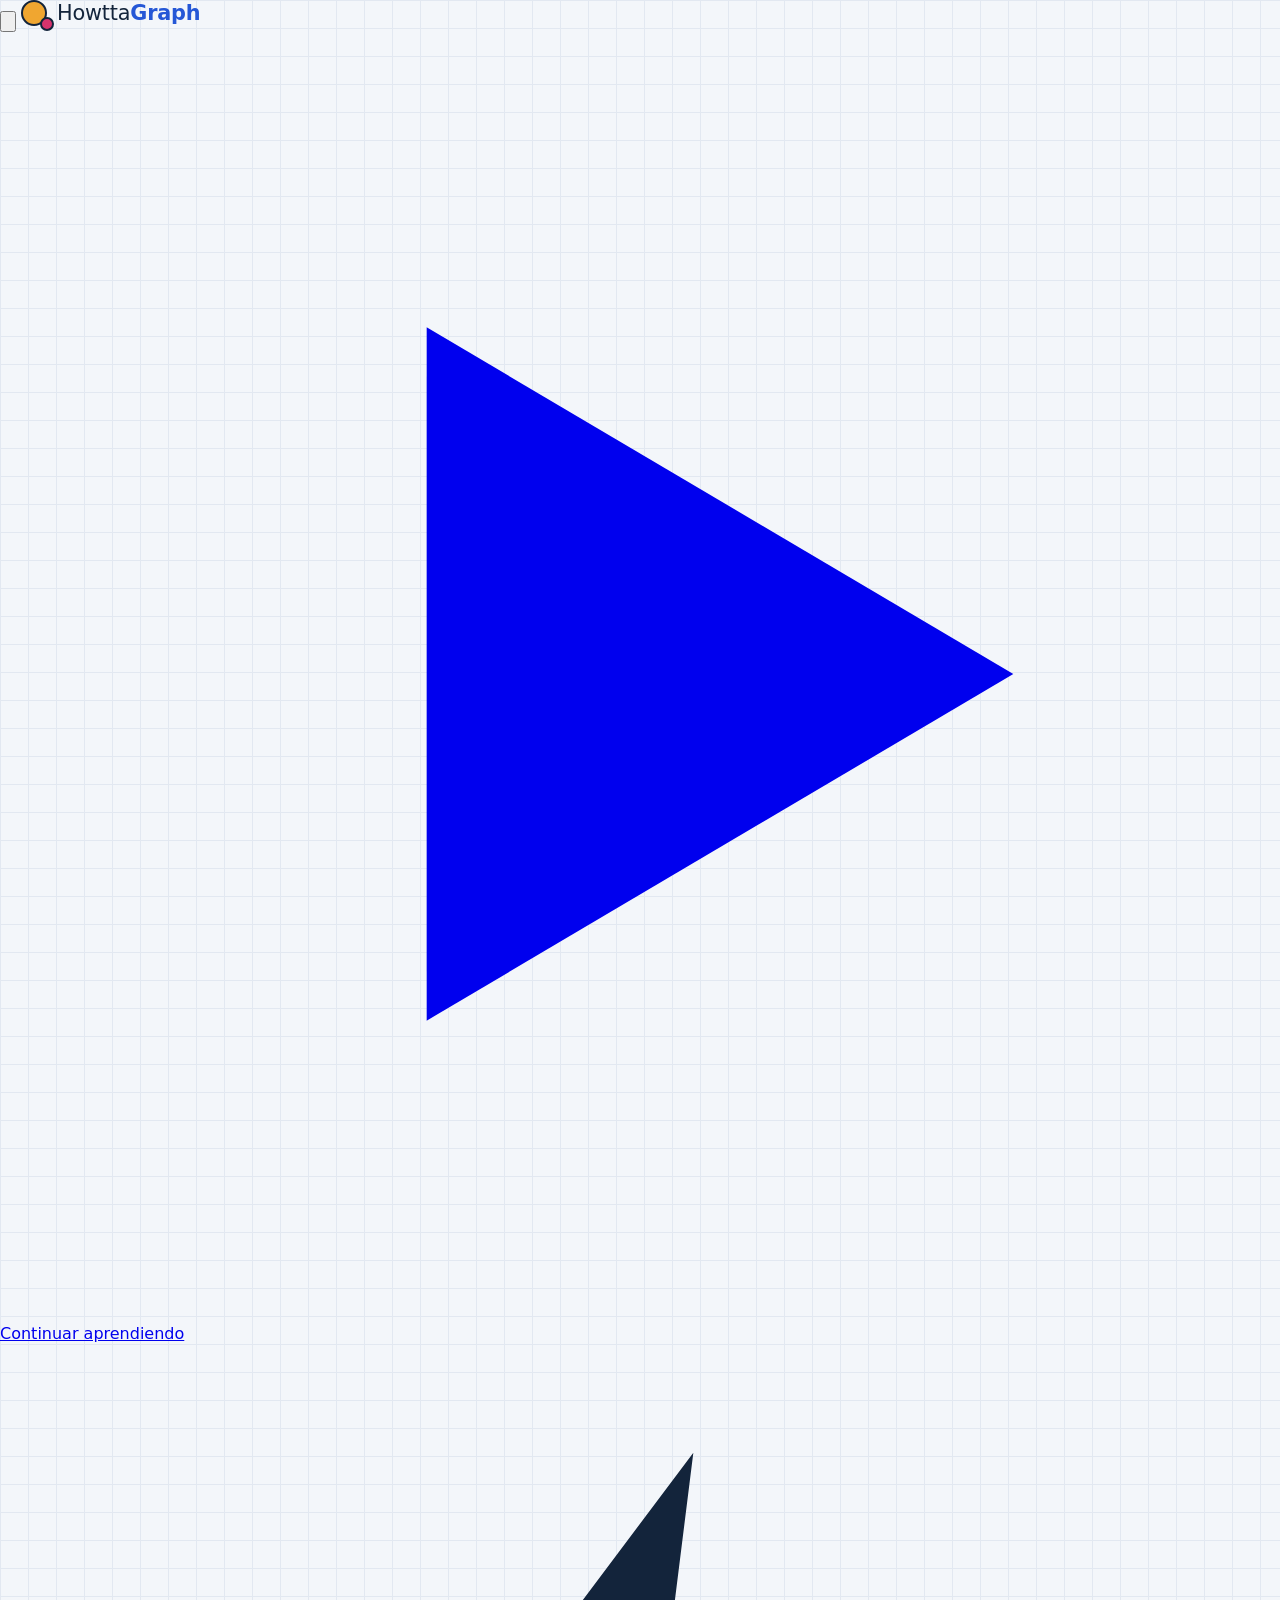
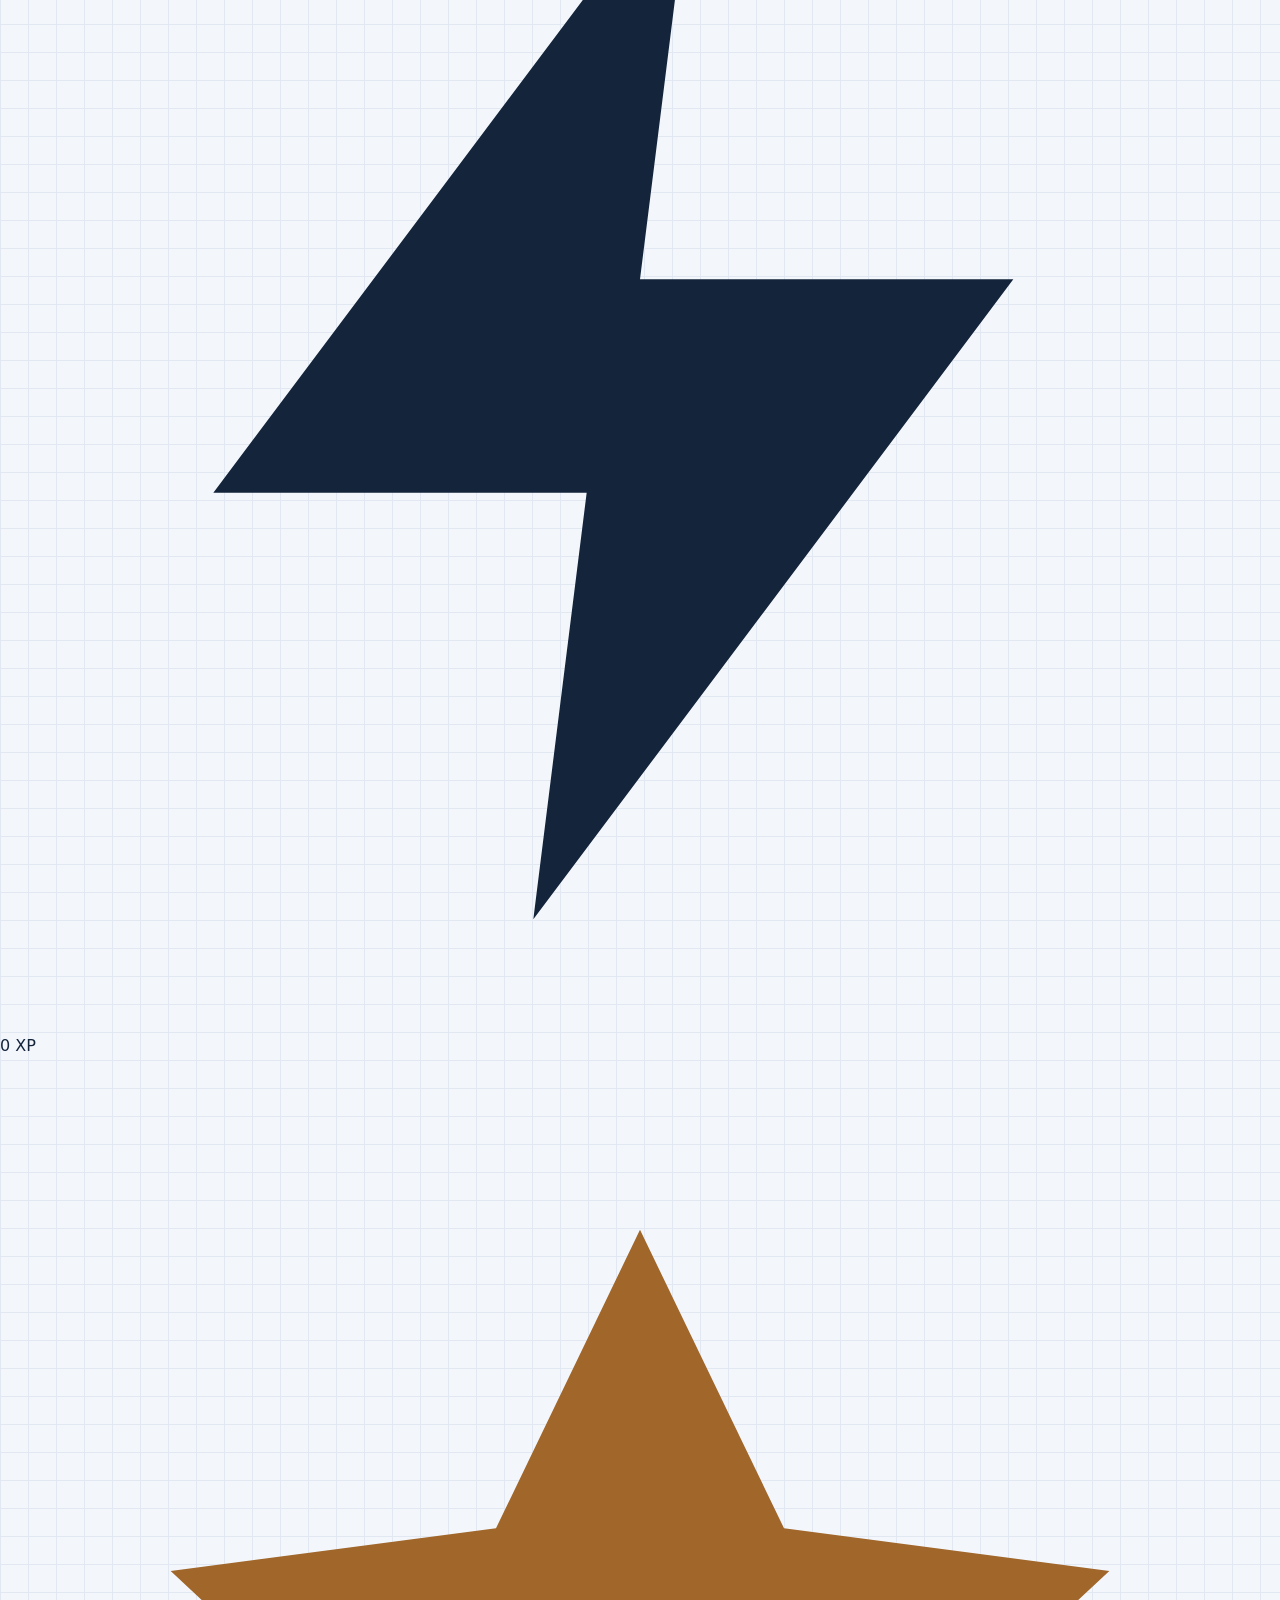
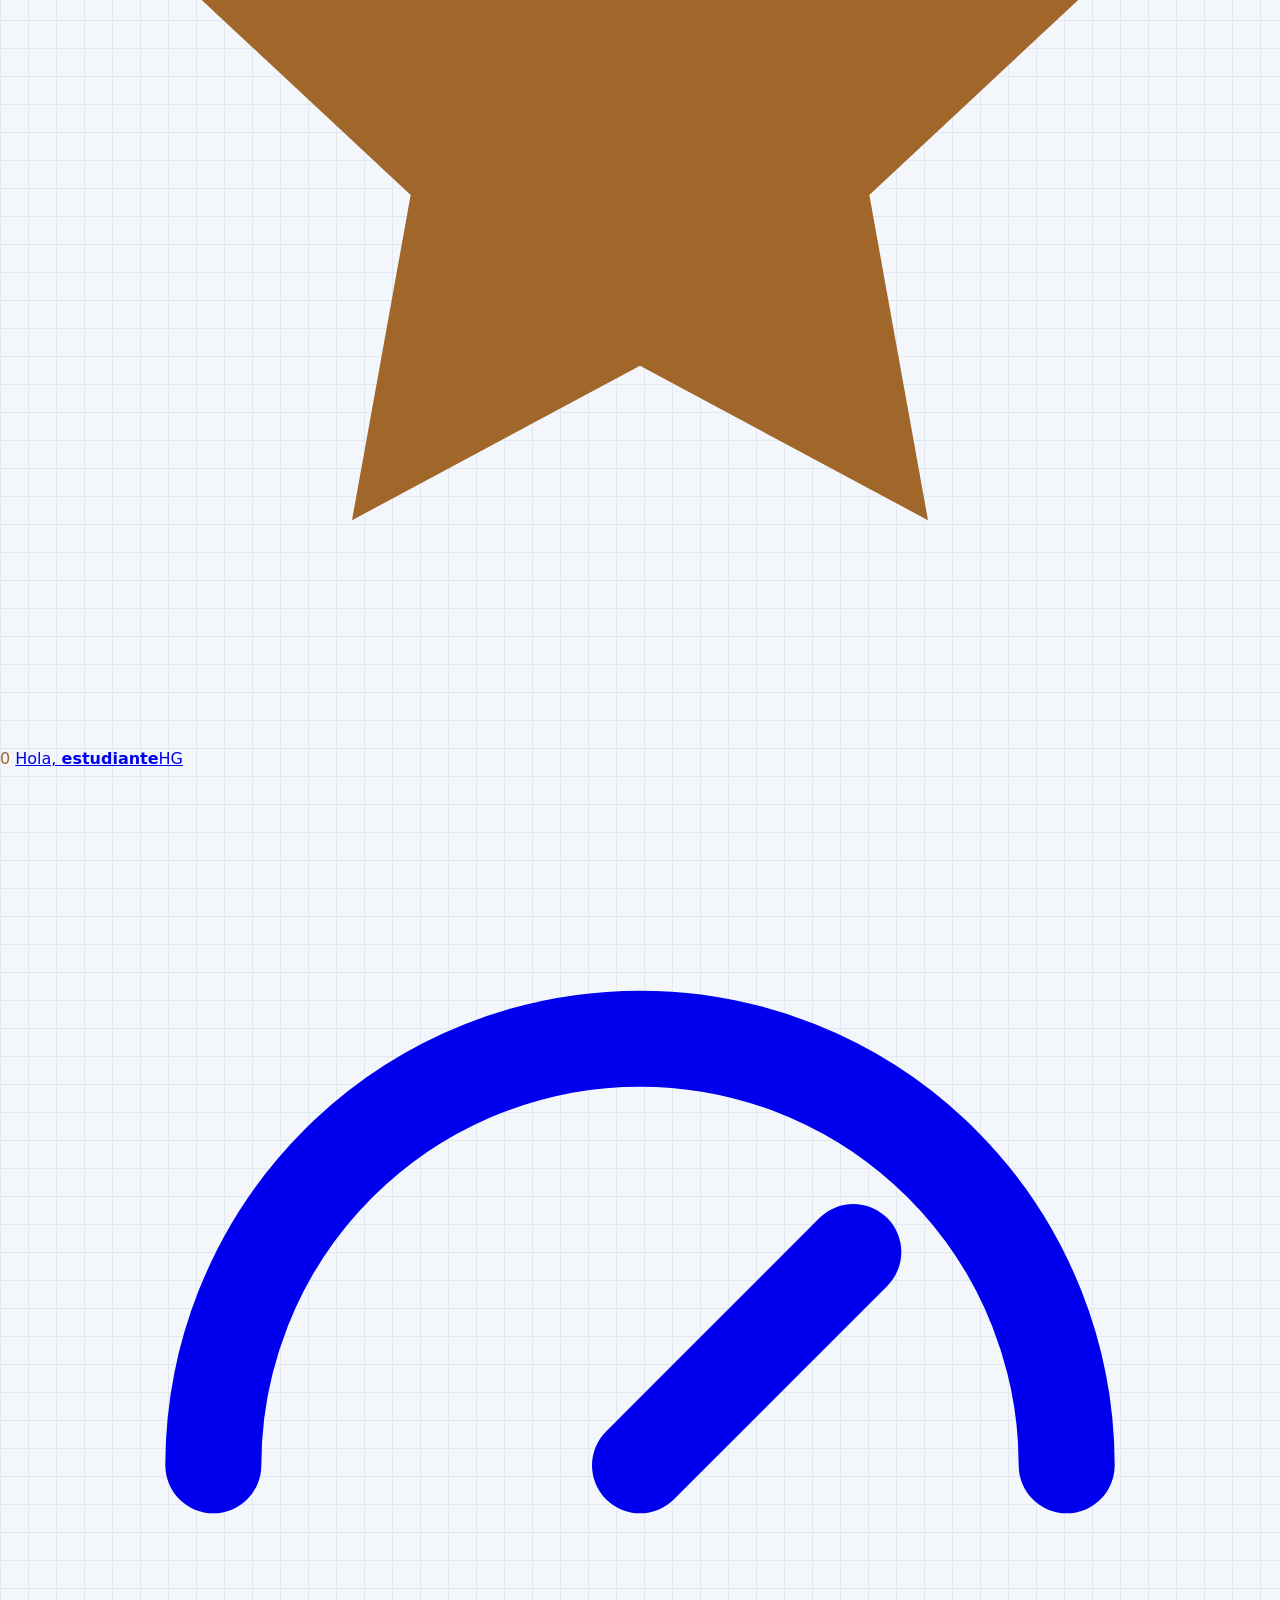
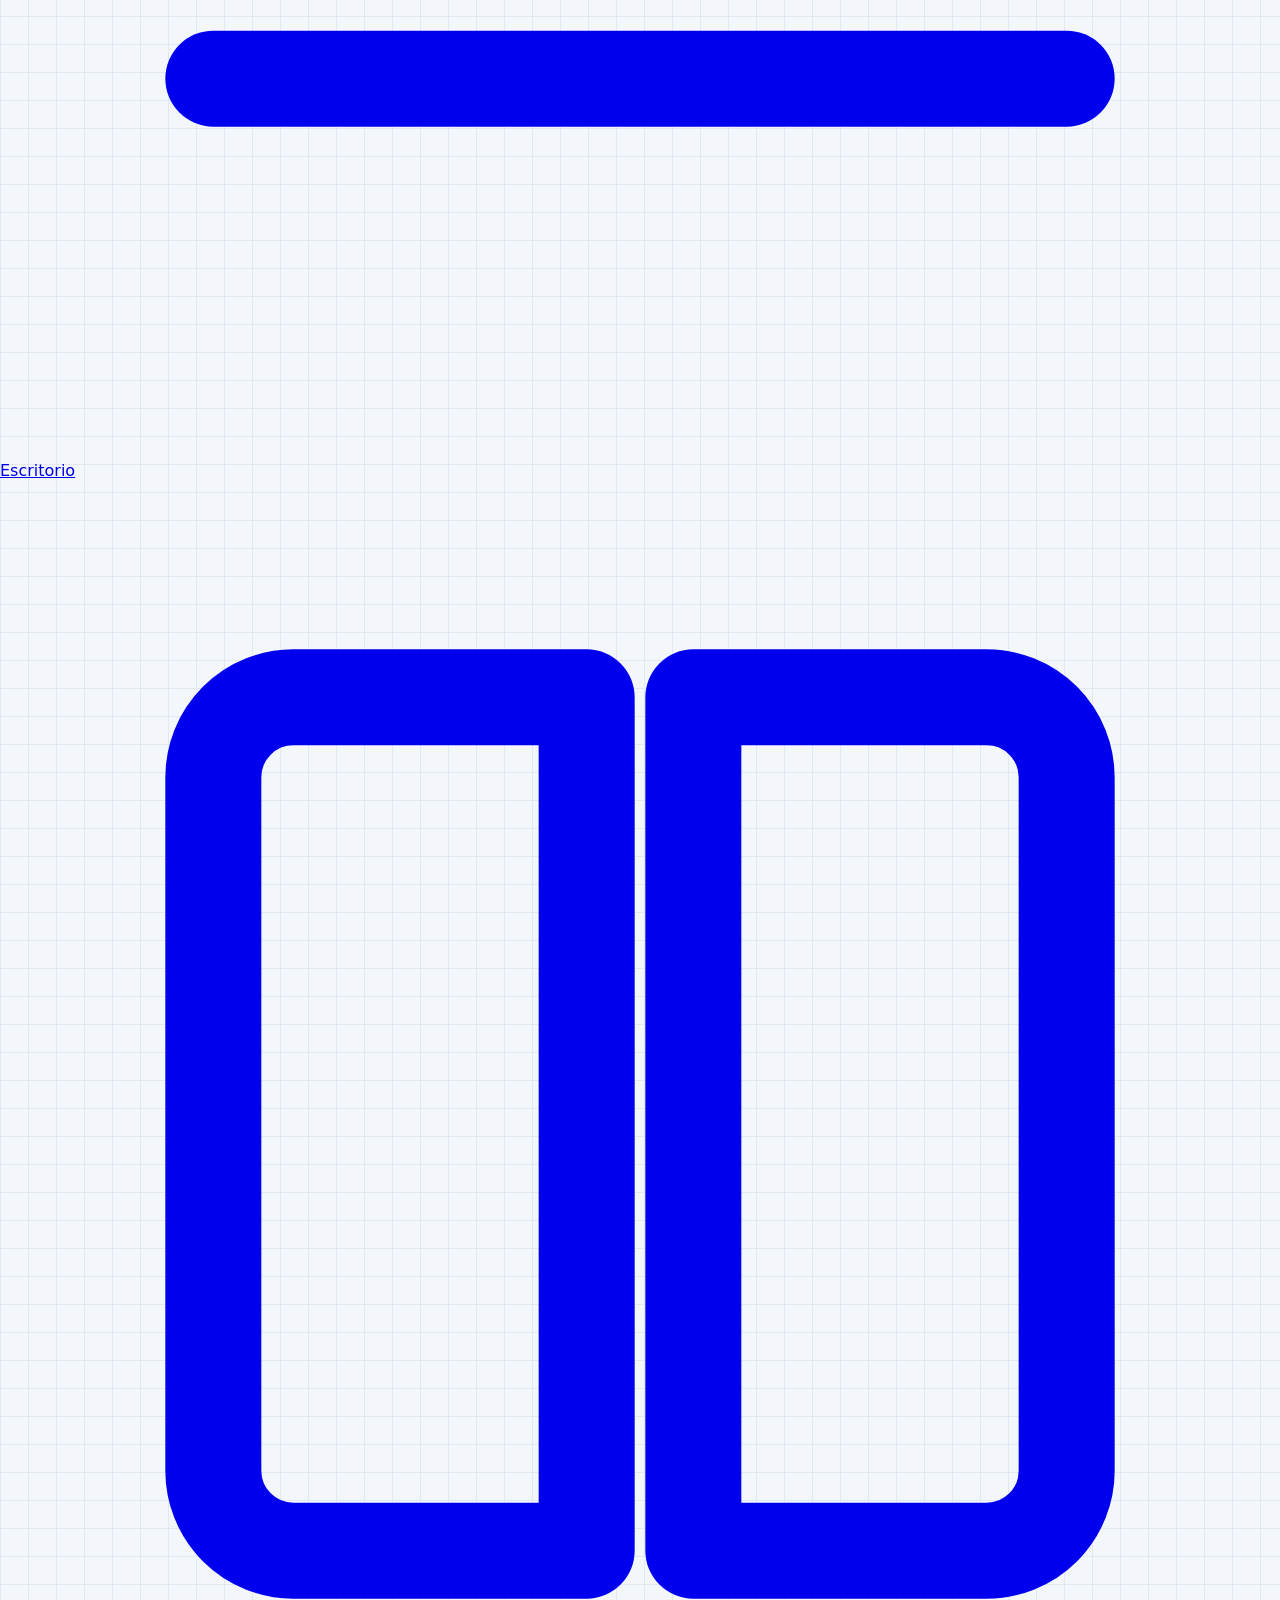
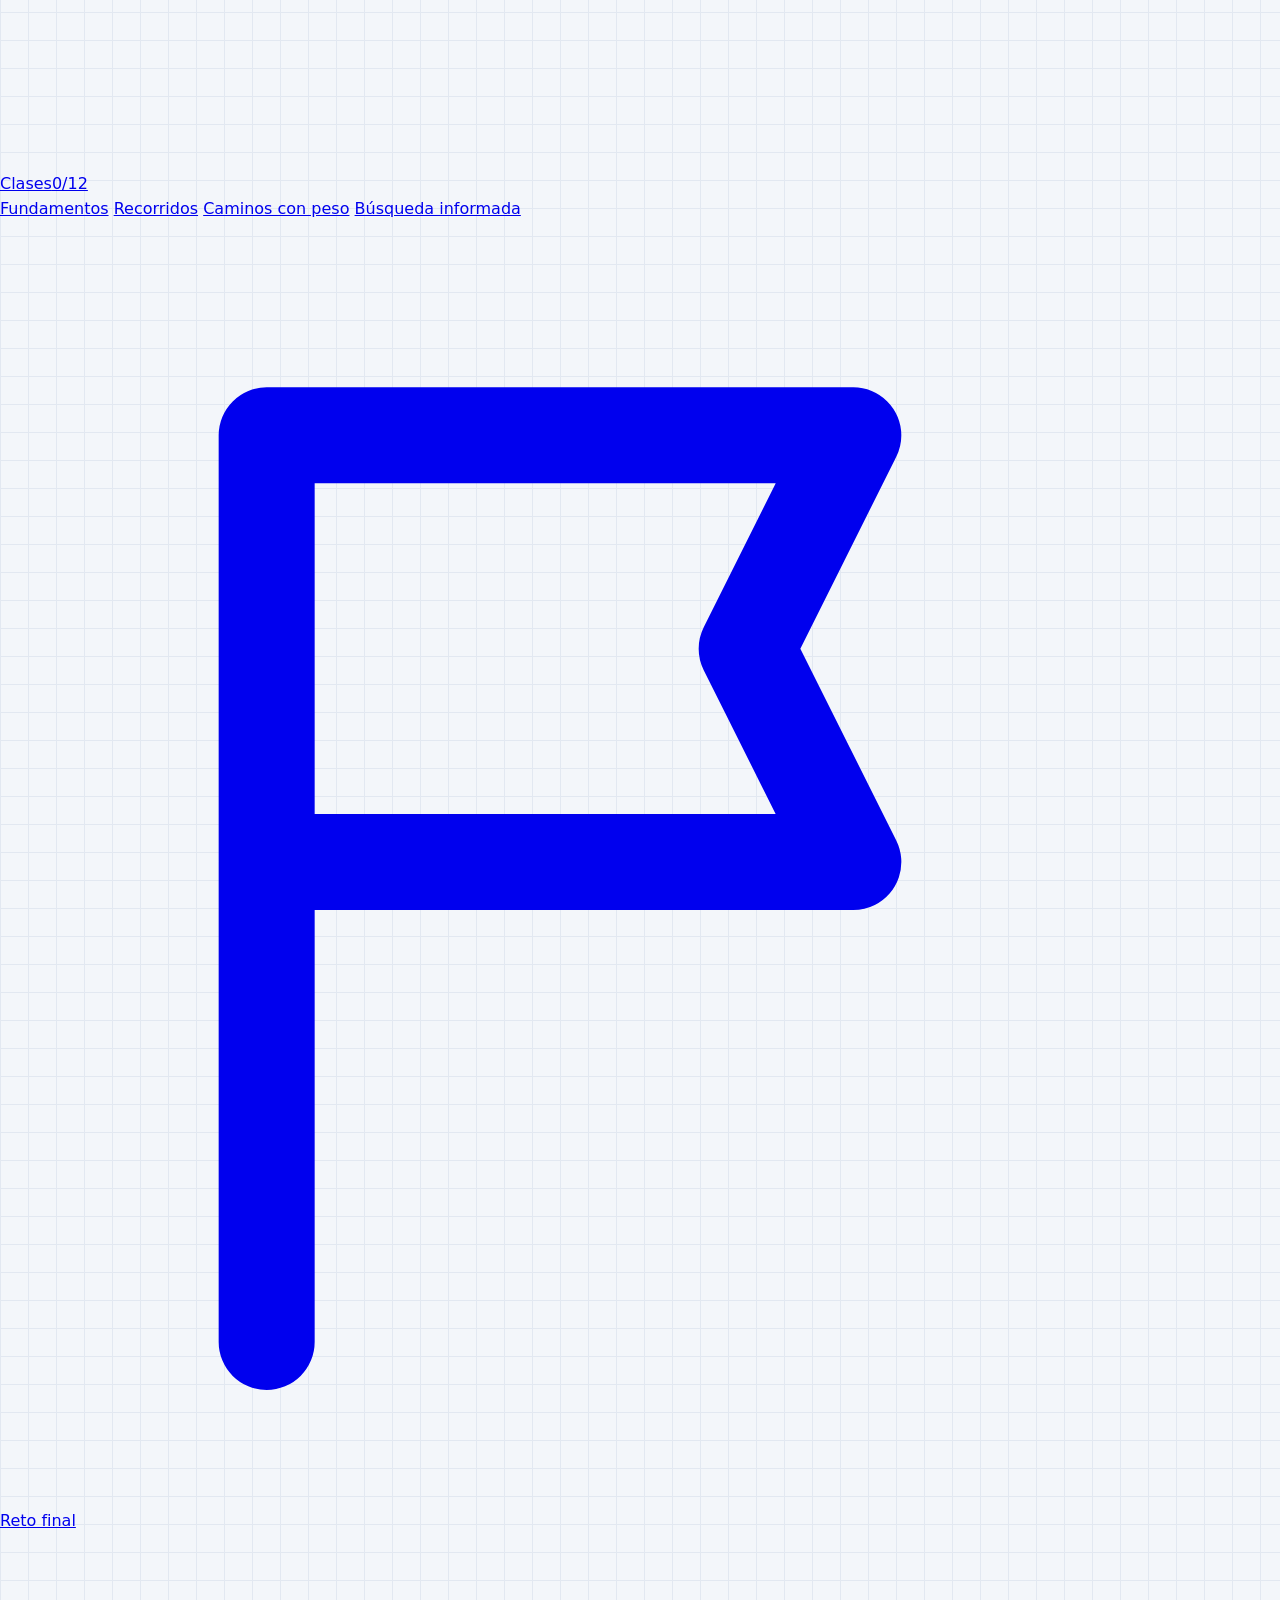
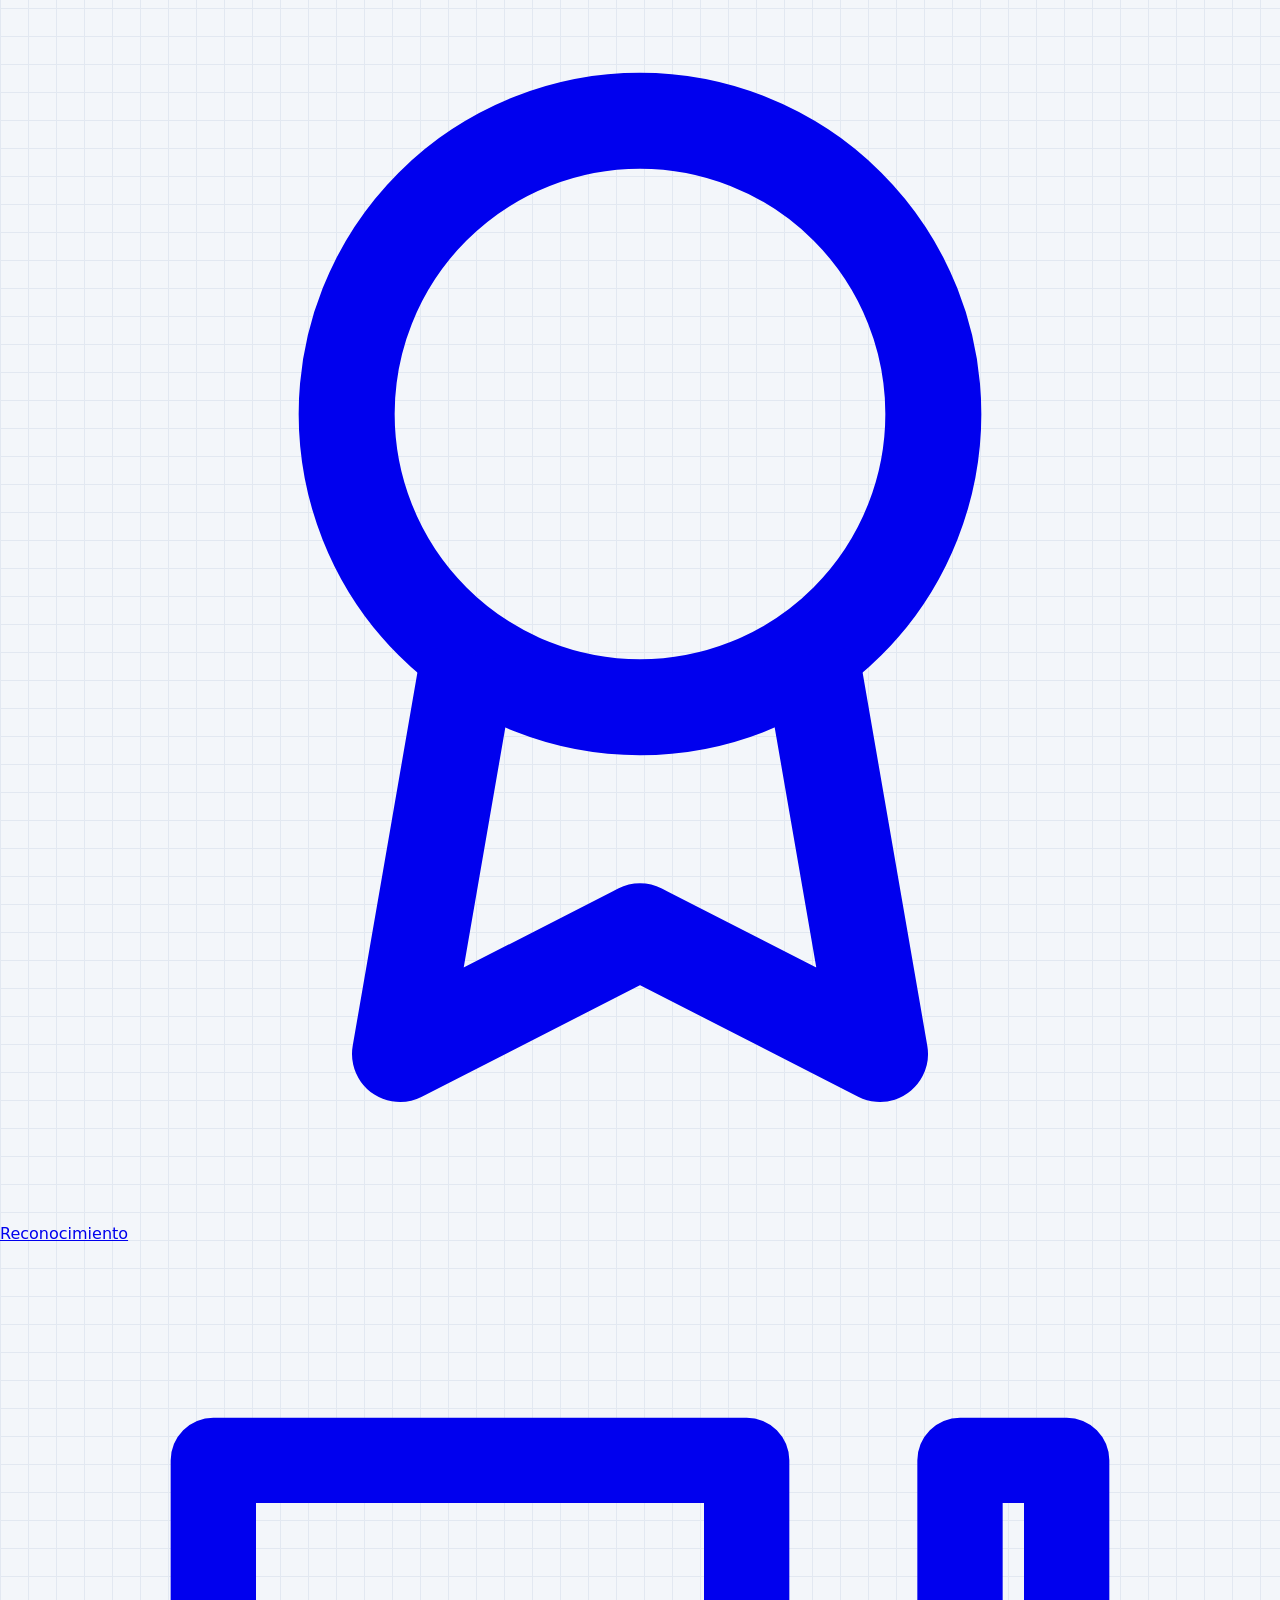
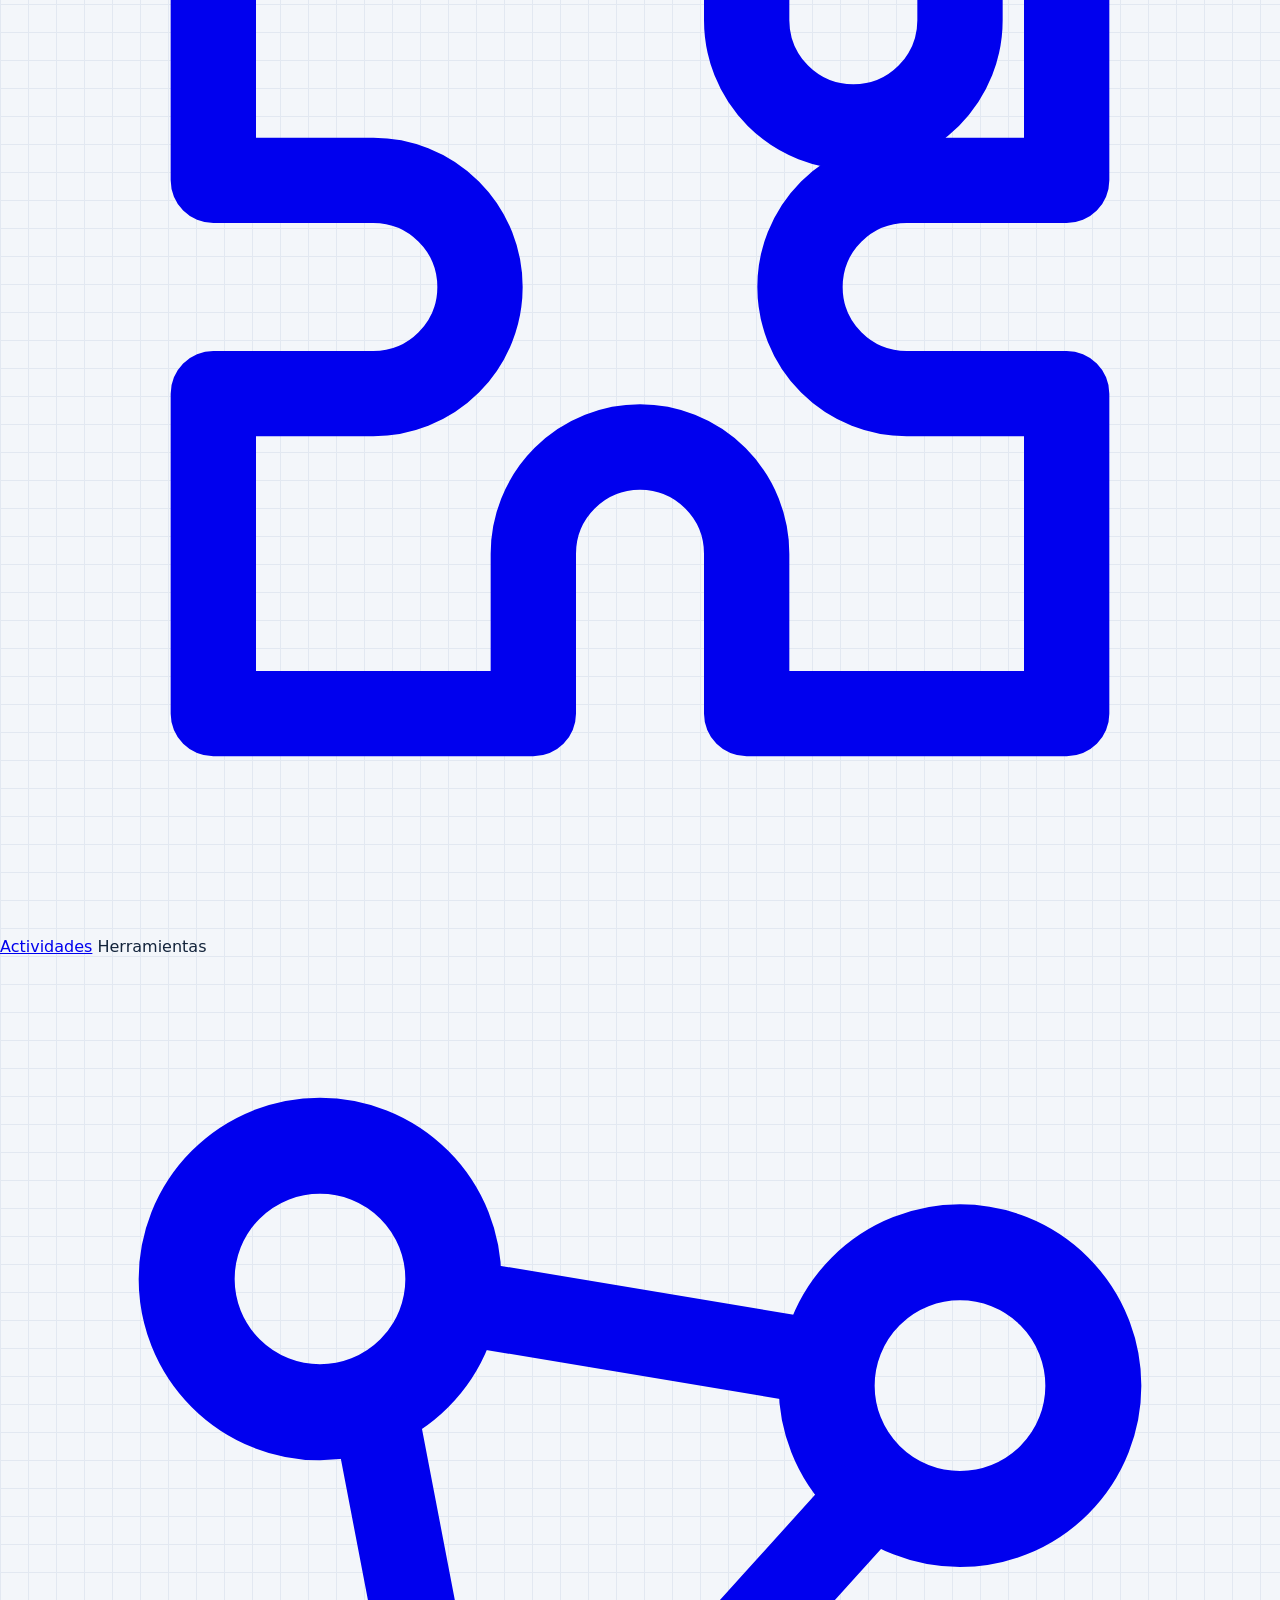
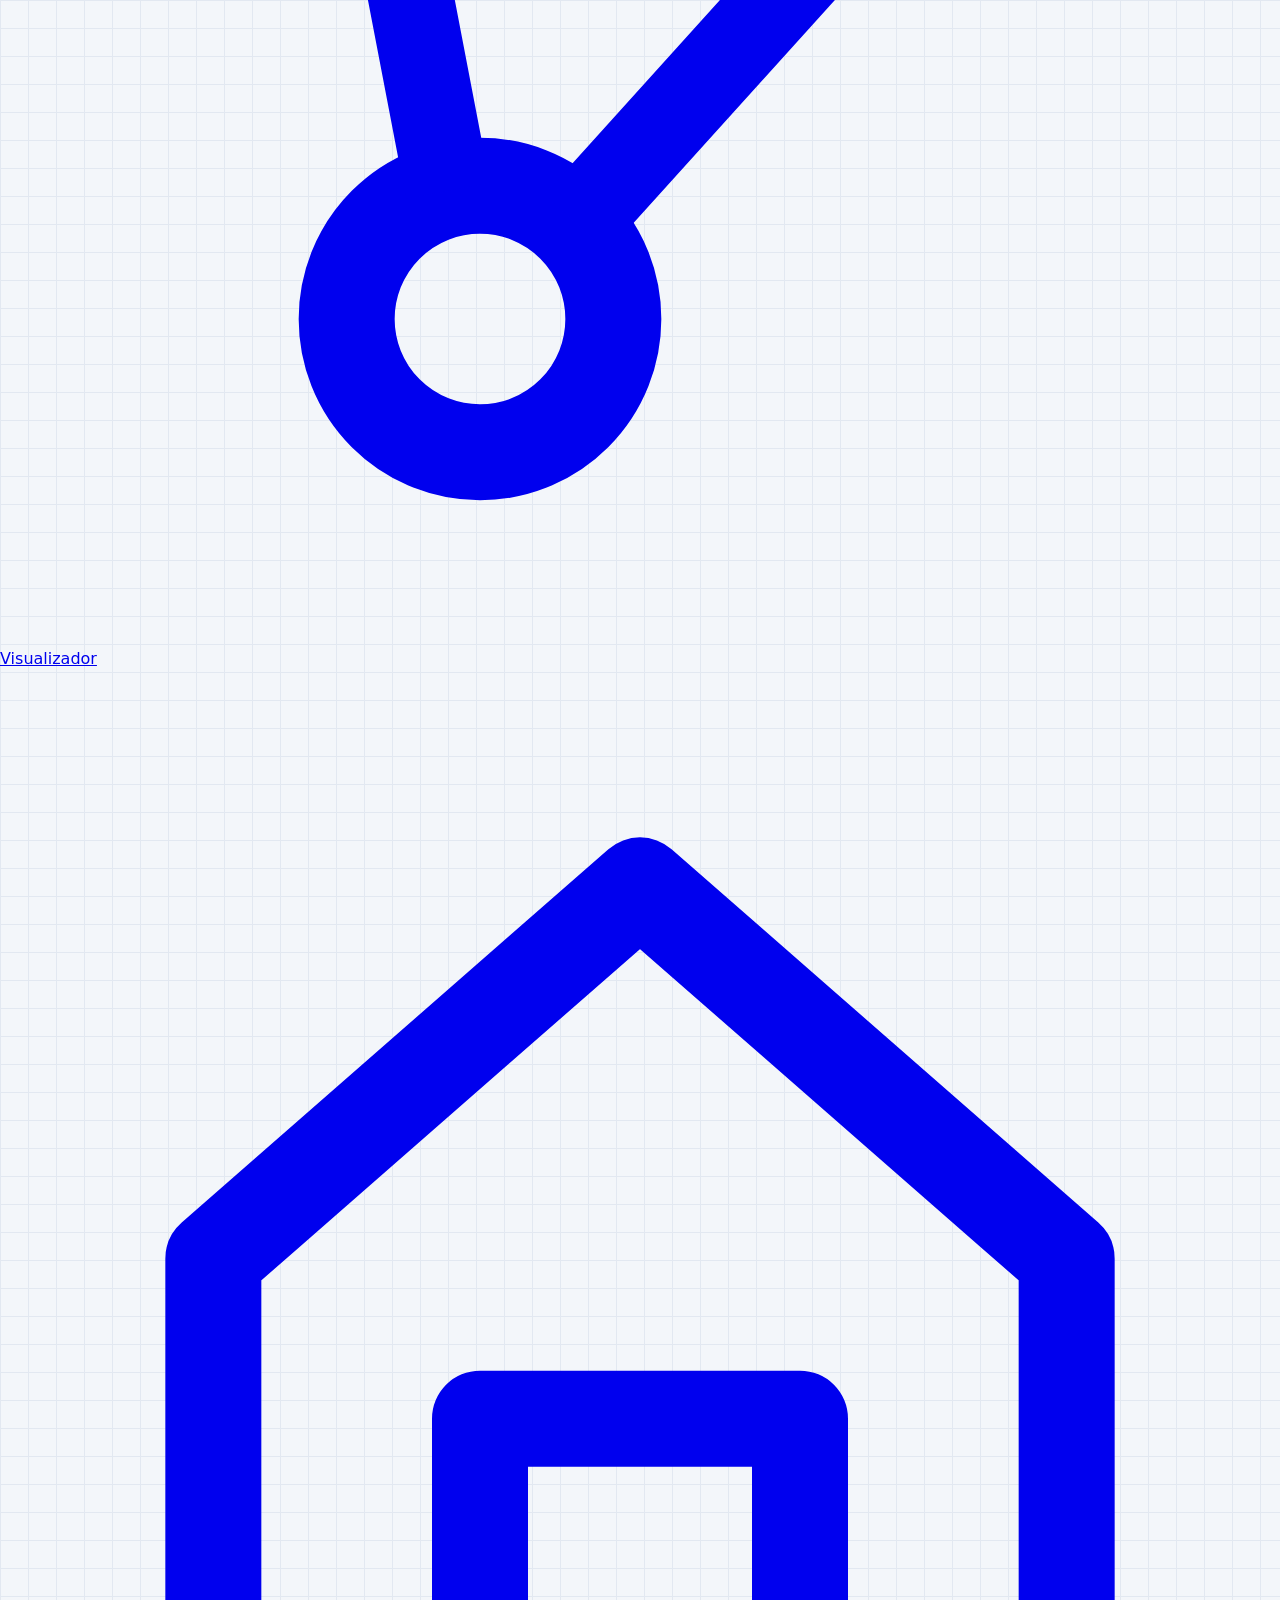
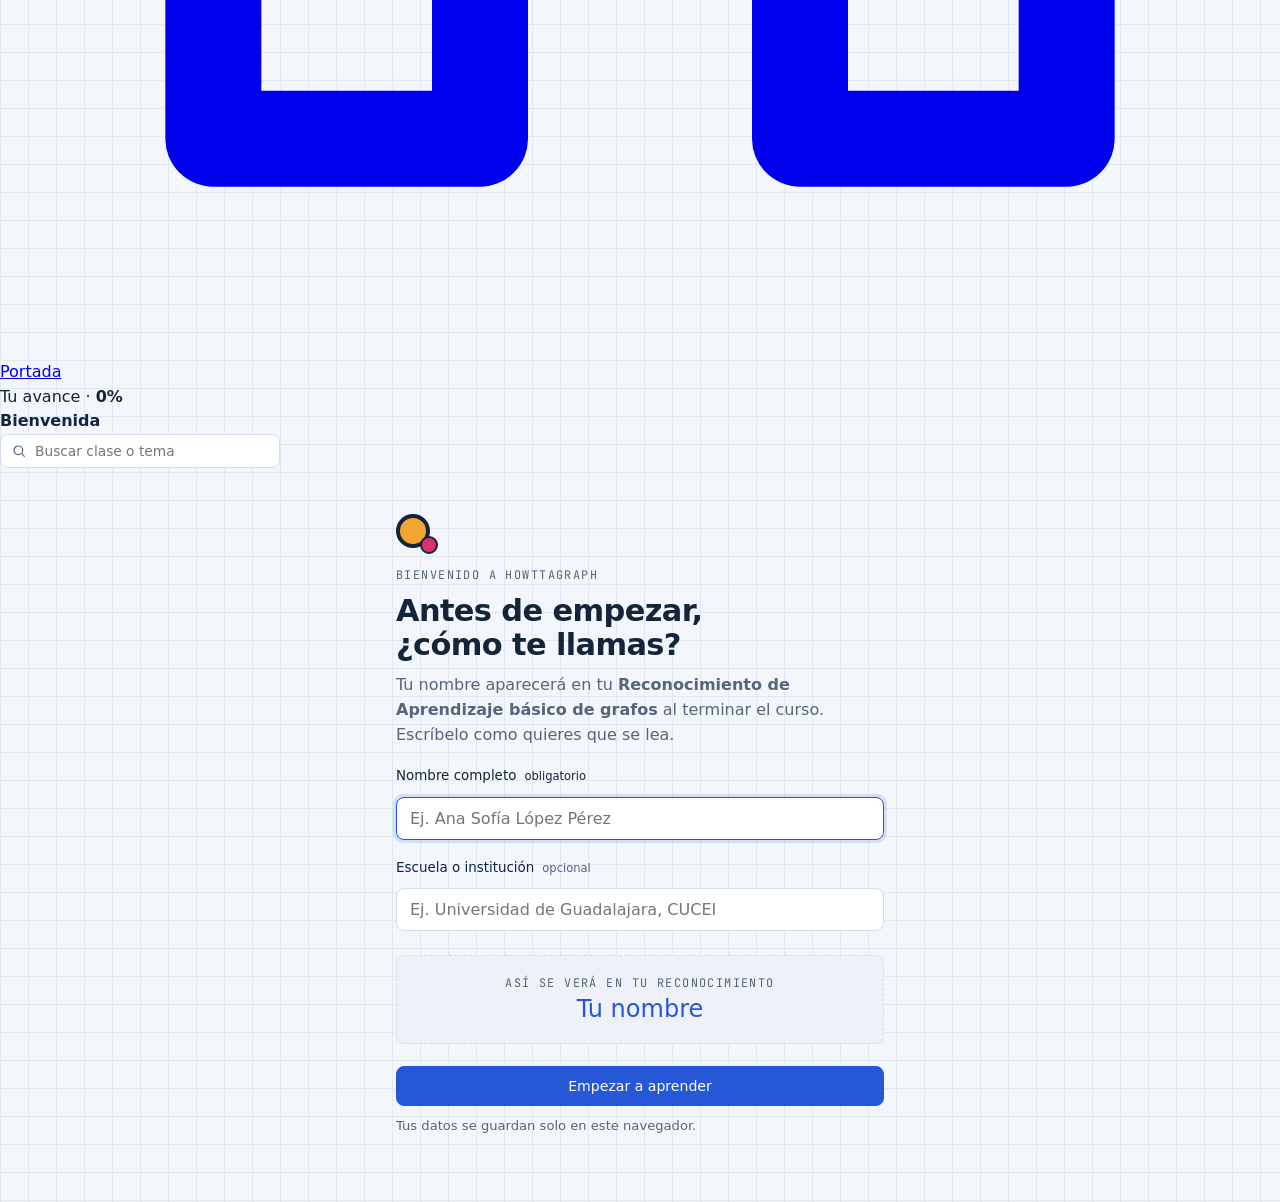
==== commit 92fd89a7: "Proyect final" ====
--- a/aprender.html
+++ b/aprender.html
@@ -2,8 +2,6 @@
 <html lang="es">
 <head>
 <meta charset="utf-8">
-<script src="splash.js"></script>
-<link rel="icon" href="logo-claro.svg" type="image/svg+xml">
 <meta name="viewport" content="width=device-width, initial-scale=1, viewport-fit=cover">
 <title>Aprender · HowttaGraph</title>
 <meta name="description" content="Ruta de aprendizaje de HowttaGraph: 12 clases en 4 niveles, de qué es un grafo hasta A*, con preguntas en cada clase.">
@@ -18,7 +16,7 @@
   <!-- barra superior -->
   <header class="appbar">
     <button class="nav-toggle" id="navToggle" type="button" aria-label="Abrir menú" aria-controls="sidebar" aria-expanded="false"><svg viewBox="0 0 24 24"><path d="M4 7h16M4 12h16M4 17h16" fill="none" stroke="currentColor" stroke-width="2" stroke-linecap="round"/></svg></button>
-    <a class="brand" href="index.html"><img class="brand-logo" src="logo-claro.svg" alt="" aria-hidden="true"><span>Howtta<b>Graph</b></span></a>
+    <a class="brand" href="index.html"><span class="brand-mark" aria-hidden="true"></span><span>Howtta<b>Graph</b></span></a>
     <a class="quick" id="quick" href="aprender.html#ruta"><svg viewBox="0 0 24 24"><path d="M8 5.5v13l11-6.5z" fill="currentColor"/></svg><span>Continuar aprendiendo</span></a>
     <div class="appbar-right">
       <span class="hud-pill xp" title="Experiencia"><i><svg viewBox="0 0 24 24"><path d="M13 2L4 14h7l-1 8 9-12h-7z" fill="currentColor"/></svg></i><span id="shXp">0 XP</span></span>
--- a/css/base.css
+++ b/css/base.css
@@ -1,121 +1,55 @@
+
 /* HowttaGraph · equipo LEARN&TUDY
- * base.css — colores (tema claro y oscuro), tipografía, estructura de la app (barra superior + menú lateral)
- * y estilos compartidos por todas las páginas.
- * Estilo: clásico y minimalista, siempre en tema claro. Fondo casi blanco, paneles con borde fino y sin sombras,
- * títulos en serif (Lora), texto en Source Sans 3 y un color suave por nivel: verde, ámbar, azul y lavanda. */
+ * base.css — colores (tema claro y oscuro), tipografías y estilos compartidos por todas las páginas.
+ * Concepto: cuaderno de ingeniería sobre papel cuadriculado. */
 :root{
-  --paper:#FAFAF9; --panel:#FFFFFF; --panel2:#F5F5F3; --ink:#2F3437; --muted:#8C9196; --rule:#ECECE9; --grid:#F1F1EE;
-  --accent:#3D6E9E; --accent-ink:#FFFFFF;
-  --lv1:#6FAA5E; --lv2:#D99A45; --lv3:#4F97C4; --lv4:#9178C2;
-  --ok:#5E9E4E; --bad:#C9584F; --gold:#D9A82E;
-  --st-front:#E8B04F; --st-closed:#5A9E92; --st-cur:#D9674D; --st-path:#C2557A; --st-idle:#FFFFFF; --st-seen:#DCEBE7;
-  --goal:#8466B8; --edge:#C9CDD1; --tree:#7E8C99; --code-bg:#2D3137; --code-fg:#E6E8EA; --code-kw:#9DBCE0; --code-cm:#8F969E; --code-hl:#3B4450;
-  --shadow:none;
-  --f-display:"Lora", Georgia, "Times New Roman", serif;
-  --f-body:"Source Sans 3", "Segoe UI", system-ui, sans-serif;
+  --paper:#F3F6FA; --panel:#FFFFFF; --panel2:#EEF2F8; --ink:#13243B; --muted:#55657A; --rule:#D5DDE8; --grid:#E2E8F1;
+  --accent:#2557D6; --accent-ink:#FFFFFF;
+  --st-front:#F0A630; --st-closed:#2A9D8F; --st-cur:#E4572E; --st-path:#D6336C; --st-idle:#FFFFFF; --st-seen:#CFE6E2;
+  --goal:#7A3FD1; --edge:#AEBBCC; --tree:#5E7896; --code-bg:#0F1B2D; --code-fg:#DCE6F2; --code-kw:#8FB8FF; --code-cm:#7F93AD; --code-hl:#213A60;
+  --f-display:"Bricolage Grotesque", "Avenir Next", system-ui, sans-serif;
+  --f-body:"Atkinson Hyperlegible", "Segoe UI", system-ui, sans-serif;
   --f-mono:"JetBrains Mono", ui-monospace, "SFMono-Regular", Menlo, monospace;
-  color-scheme:light;
 }
-/* Diseño de un solo tema: siempre claro, por decisión de estilo (no cambia con el modo oscuro del sistema). */
+@media (prefers-color-scheme: dark){ :root:not([data-theme="light"]){
+  --paper:#0D1520; --panel:#142033; --panel2:#1A2940; --ink:#E5ECF5; --muted:#9AAAC0; --rule:#26374F; --grid:#16243A;
+  --accent:#6C9BFF; --accent-ink:#0B1424;
+  --st-front:#F2B24A; --st-closed:#38B2A3; --st-cur:#FF6B45; --st-path:#FF4F8B; --st-idle:#1B2B44; --st-seen:#1F4A48;
+  --goal:#A67CFF; --edge:#3A4E6B; --tree:#7F9BBE; --code-bg:#09111D; --code-fg:#DCE6F2; --code-kw:#8FB8FF; --code-cm:#7186A3; --code-hl:#1D3557;
+  color-scheme:dark }}
+:root[data-theme="dark"]{
+  --paper:#0D1520; --panel:#142033; --panel2:#1A2940; --ink:#E5ECF5; --muted:#9AAAC0; --rule:#26374F; --grid:#16243A;
+  --accent:#6C9BFF; --accent-ink:#0B1424;
+  --st-front:#F2B24A; --st-closed:#38B2A3; --st-cur:#FF6B45; --st-path:#FF4F8B; --st-idle:#1B2B44; --st-seen:#1F4A48;
+  --goal:#A67CFF; --edge:#3A4E6B; --tree:#7F9BBE; --code-bg:#09111D; --code-fg:#DCE6F2; --code-kw:#8FB8FF; --code-cm:#7186A3; --code-hl:#1D3557;
+  color-scheme:dark }
 
 html,body{margin:0}
 *{box-sizing:border-box}
 [hidden]{display:none!important}
 img{max-width:100%}
-body{background:var(--paper);color:var(--ink);font-family:var(--f-body);font-size:15.5px;line-height:1.6;-webkit-font-smoothing:antialiased}
-h1,h2,h3{font-family:var(--f-display);text-wrap:balance;margin:0;line-height:1.25;font-weight:500}
-h1{font-size:clamp(1.6rem,3vw,2.1rem);letter-spacing:-.015em}
-h2{font-size:1.25rem}
-h3{font-size:1.02rem}
+body{background:var(--paper);color:var(--ink);font-family:var(--f-body);font-size:16px;line-height:1.55;
+  background-image:linear-gradient(var(--grid) 1px,transparent 1px),linear-gradient(90deg,var(--grid) 1px,transparent 1px);
+  background-size:28px 28px;}
+.wrap{max-width:1280px;margin:0 auto;padding-left:max(16px,env(safe-area-inset-left,0px));padding-right:max(16px,env(safe-area-inset-right,0px));padding-block:28px 64px}
+h1,h2,h3{font-family:var(--f-display);text-wrap:balance;margin:0;line-height:1.1}
+h1{font-size:clamp(2rem,4.2vw,3.2rem);font-weight:800;letter-spacing:-.02em}
+h2{font-size:clamp(1.4rem,2.4vw,1.9rem);font-weight:700;letter-spacing:-.01em}
+h3{font-size:1.15rem;font-weight:700}
 p{margin:0}
-.eyebrow{font-family:var(--f-body);font-weight:600;font-size:.7rem;letter-spacing:.1em;text-transform:uppercase;color:var(--muted)}
-a:focus-visible,button:focus-visible,input:focus-visible,summary:focus-visible{outline:2px solid var(--accent);outline-offset:2px;border-radius:6px}
-.wrap{max-width:1280px;margin:0 auto;padding-left:max(16px,env(safe-area-inset-left,0px));padding-right:max(16px,env(safe-area-inset-right,0px));padding-block:24px 64px}
-header.top{display:grid;gap:8px;margin-bottom:20px}
-header.top .lede{max-width:68ch;color:var(--muted)}
+.eyebrow{font-family:var(--f-mono);font-size:.74rem;letter-spacing:.12em;text-transform:uppercase;color:var(--muted)}
+header.top{display:grid;gap:10px;margin-bottom:22px}
+header.top .lede{max-width:68ch;color:var(--muted);font-size:1.05rem}
 header.top h1 span{color:var(--accent)}
 
-/* ---------- marca ---------- */
-.brand{display:inline-flex;align-items:center;gap:9px;font:500 1.25rem var(--f-display);color:var(--ink);text-decoration:none;letter-spacing:-.02em}
-.brand b{font-weight:600;color:var(--accent)}
-.brand-logo{width:26px;height:26px;flex:none}
-.brand-mark{width:20px;height:20px;border-radius:50%;position:relative;border:3px solid var(--lv1);flex:none}
-.brand-mark::after{content:"";position:absolute;width:9px;height:9px;border-radius:50%;background:var(--lv4);right:-9px;bottom:-8px;box-shadow:0 0 0 2px var(--panel)}
 
-/* ---------- barra superior de la portada ---------- */
-.topbar{display:flex;justify-content:space-between;align-items:center;gap:12px 20px;flex-wrap:wrap;margin-bottom:32px;padding-bottom:14px;border-bottom:1px solid var(--rule)}
-.topnav{display:flex;flex-wrap:wrap;gap:2px 4px}
-.topnav a{color:var(--muted);text-decoration:none;font-weight:500;font-size:.9rem;padding:6px 10px;border-radius:8px}
-.topnav a:hover{color:var(--ink);background:var(--panel2)}
-
-/* =====================================================================
-   ESTRUCTURA DE LA APP: barra superior + menú lateral + área de trabajo
-   ===================================================================== */
-.app{display:grid;grid-template-columns:236px minmax(0,1fr);grid-template-rows:auto 1fr;min-height:100vh}
-.appbar{grid-column:1/-1;position:sticky;top:env(safe-area-inset-top,0px);z-index:30;display:flex;align-items:center;gap:14px;height:62px;
-  background:var(--panel);border-bottom:1px solid var(--rule);
-  padding-left:max(16px,env(safe-area-inset-left,0px));padding-right:max(16px,env(safe-area-inset-right,0px))}
-body::before{content:"";position:fixed;inset:0 0 auto;height:env(safe-area-inset-top,0px);z-index:40;background:var(--panel)}
-.appbar .brand{width:204px}
-.nav-toggle{display:none;width:38px;height:38px;border-radius:10px;border:1px solid var(--rule);background:var(--panel);color:var(--ink);cursor:pointer;place-items:center}
-.nav-toggle svg{width:18px;height:18px}
-.quick{display:inline-flex;align-items:center;gap:6px;font:400 .85rem var(--f-body);color:var(--muted);text-decoration:none;padding:7px 12px;border-radius:8px;background:var(--panel2);white-space:nowrap}
-.quick:hover{color:var(--ink)}
-.quick svg{width:14px;height:14px}
-.appbar-right{margin-left:auto;display:flex;align-items:center;gap:14px}
-.hud-pill{display:inline-flex;align-items:center;gap:5px;font:500 .82rem var(--f-body);color:var(--ink);white-space:nowrap}
-.hud-pill i{display:grid;place-items:center;width:24px;height:24px;border-radius:50%}
-.hud-pill i svg{width:13px;height:13px}
-.hud-pill.xp i{background:color-mix(in srgb,var(--accent) 14%,transparent);color:var(--accent)}
-.hud-pill.st i{background:color-mix(in srgb,var(--gold) 20%,transparent);color:#C98F00}
-.user{display:flex;align-items:center;gap:9px;padding-left:14px;border-left:1px solid var(--rule);text-decoration:none}
-.user:hover .user-name b{color:var(--accent)}
-.avatar{width:36px;height:36px;border-radius:50%;display:grid;place-items:center;font:600 .82rem var(--f-body);color:var(--accent);background:color-mix(in srgb,var(--accent) 10%,var(--panel));border:1px solid color-mix(in srgb,var(--accent) 25%,var(--rule))}
-.user-name{font-size:.86rem;color:var(--muted);white-space:nowrap}
-.user-name b{color:var(--ink);font-weight:500}
-
-.sidebar{position:sticky;top:calc(env(safe-area-inset-top,0px) + 62px);align-self:start;height:calc(100vh - 62px);overflow-y:auto;
-  background:var(--panel);border-right:1px solid var(--rule);padding:14px 12px 20px;padding-left:max(12px,env(safe-area-inset-left,0px));display:flex;flex-direction:column;gap:2px}
-.nav-label{font:500 .68rem var(--f-body);letter-spacing:.08em;text-transform:uppercase;color:var(--muted);padding:14px 12px 6px}
-.nav-item{display:flex;align-items:center;gap:12px;padding:9px 12px;border-radius:10px;color:var(--muted);text-decoration:none;font-size:.88rem}
-.nav-item svg{width:18px;height:18px;flex:none}
-.nav-item:hover{color:var(--ink);background:var(--panel2)}
-.nav-item.active{color:var(--ink);background:var(--panel2);font-weight:600;box-shadow:inset 3px 0 0 var(--accent)}
-.nav-item .count{margin-left:auto;font-size:.72rem;color:var(--muted);background:var(--panel2);padding:1px 8px;border-radius:99px}
-.nav-sub{display:grid;gap:1px;padding:2px 0 4px 30px}
-.nav-sub a{display:flex;align-items:center;gap:10px;padding:6px 12px;border-radius:8px;color:var(--muted);text-decoration:none;font-size:.82rem}
-.nav-sub a:hover{color:var(--ink);background:var(--panel2)}
-.nav-sub a.active{color:var(--ink);font-weight:500}
-.nav-sub i{width:8px;height:8px;border-radius:50%;flex:none}
-.side-progress{margin-top:auto;padding:14px 12px 4px;border-top:1px solid var(--rule);display:grid;gap:6px;font-size:.8rem;color:var(--muted)}
-.side-progress .bar{height:6px;border-radius:99px;background:var(--panel2);overflow:hidden}
-.side-progress .bar i{display:block;height:100%;background:var(--lv1);border-radius:99px}
-
-.workspace{min-width:0;padding-block:20px 56px;padding-left:max(16px,2.2vw);padding-right:max(16px,2.2vw,env(safe-area-inset-right,0px))}
-.subbar{display:flex;flex-wrap:wrap;align-items:center;justify-content:space-between;gap:10px 16px;margin-bottom:18px}
-.crumbs{display:flex;flex-wrap:wrap;gap:4px 8px;align-items:center;font-size:.86rem;color:var(--muted)}
-.crumbs a{color:var(--muted);text-decoration:none}
-.crumbs a:hover{color:var(--accent)}
-.crumbs b{color:var(--ink);font-weight:500}
-.backdrop{display:none}
-
-@media (max-width:900px){
-  .app{grid-template-columns:minmax(0,1fr)}
-  .nav-toggle{display:grid}
-  .appbar .brand{width:auto}
-  .quick,.user-name{display:none}
-  .sidebar{position:fixed;top:calc(env(safe-area-inset-top,0px) + 62px);left:0;bottom:0;height:auto;align-self:stretch;width:260px;z-index:25;transform:translateX(-100%);transition:transform .2s;box-shadow:var(--shadow)}
-  body.nav-open .sidebar{transform:none}
-  body.nav-open .backdrop{display:block;position:fixed;inset:0;z-index:20;background:rgba(15,20,30,.35)}
-}
-@media (max-width:520px){.hud-pill.st,.user{display:none}}
-@media (prefers-reduced-motion:reduce){.sidebar{transition:none}}
-
-/* paneles */
-.panel{background:var(--panel);border:1px solid var(--rule);border-radius:10px;min-width:0}
-.panel-head{display:flex;flex-wrap:wrap;align-items:center;justify-content:space-between;gap:10px 16px;padding:14px 18px;border-bottom:1px solid var(--rule)}
-.panel-head h2{font-size:1.2rem}
-.panel-body{padding:18px}
-
-/* el visualizador dentro del área de trabajo no necesita su propio margen */
-.workspace .wrap{max-width:none;padding:0}
+/* barra superior compartida */
+.topbar{display:flex;justify-content:space-between;align-items:center;gap:12px 20px;flex-wrap:wrap;margin-bottom:28px;padding-bottom:14px;border-bottom:1px solid var(--rule)}
+.brand{display:inline-flex;align-items:center;gap:10px;font:500 1.3rem var(--f-display);color:var(--ink);text-decoration:none;letter-spacing:-.01em}
+.brand b{font-weight:800;color:var(--accent)}
+.brand-mark{width:26px;height:26px;border-radius:50%;border:2.5px solid var(--ink);position:relative;background:var(--st-front)}
+.brand-mark::after{content:"";position:absolute;width:10px;height:10px;border-radius:50%;background:var(--st-path);border:2px solid var(--ink);right:-9px;bottom:-7px}
+.topnav{display:flex;flex-wrap:wrap;gap:4px 18px}
+.topnav a{color:var(--muted);text-decoration:none;font-weight:700;font-size:.92rem}
+.topnav a:hover{color:var(--accent)}
+a:focus-visible{outline:3px solid var(--accent);outline-offset:3px;border-radius:4px}
